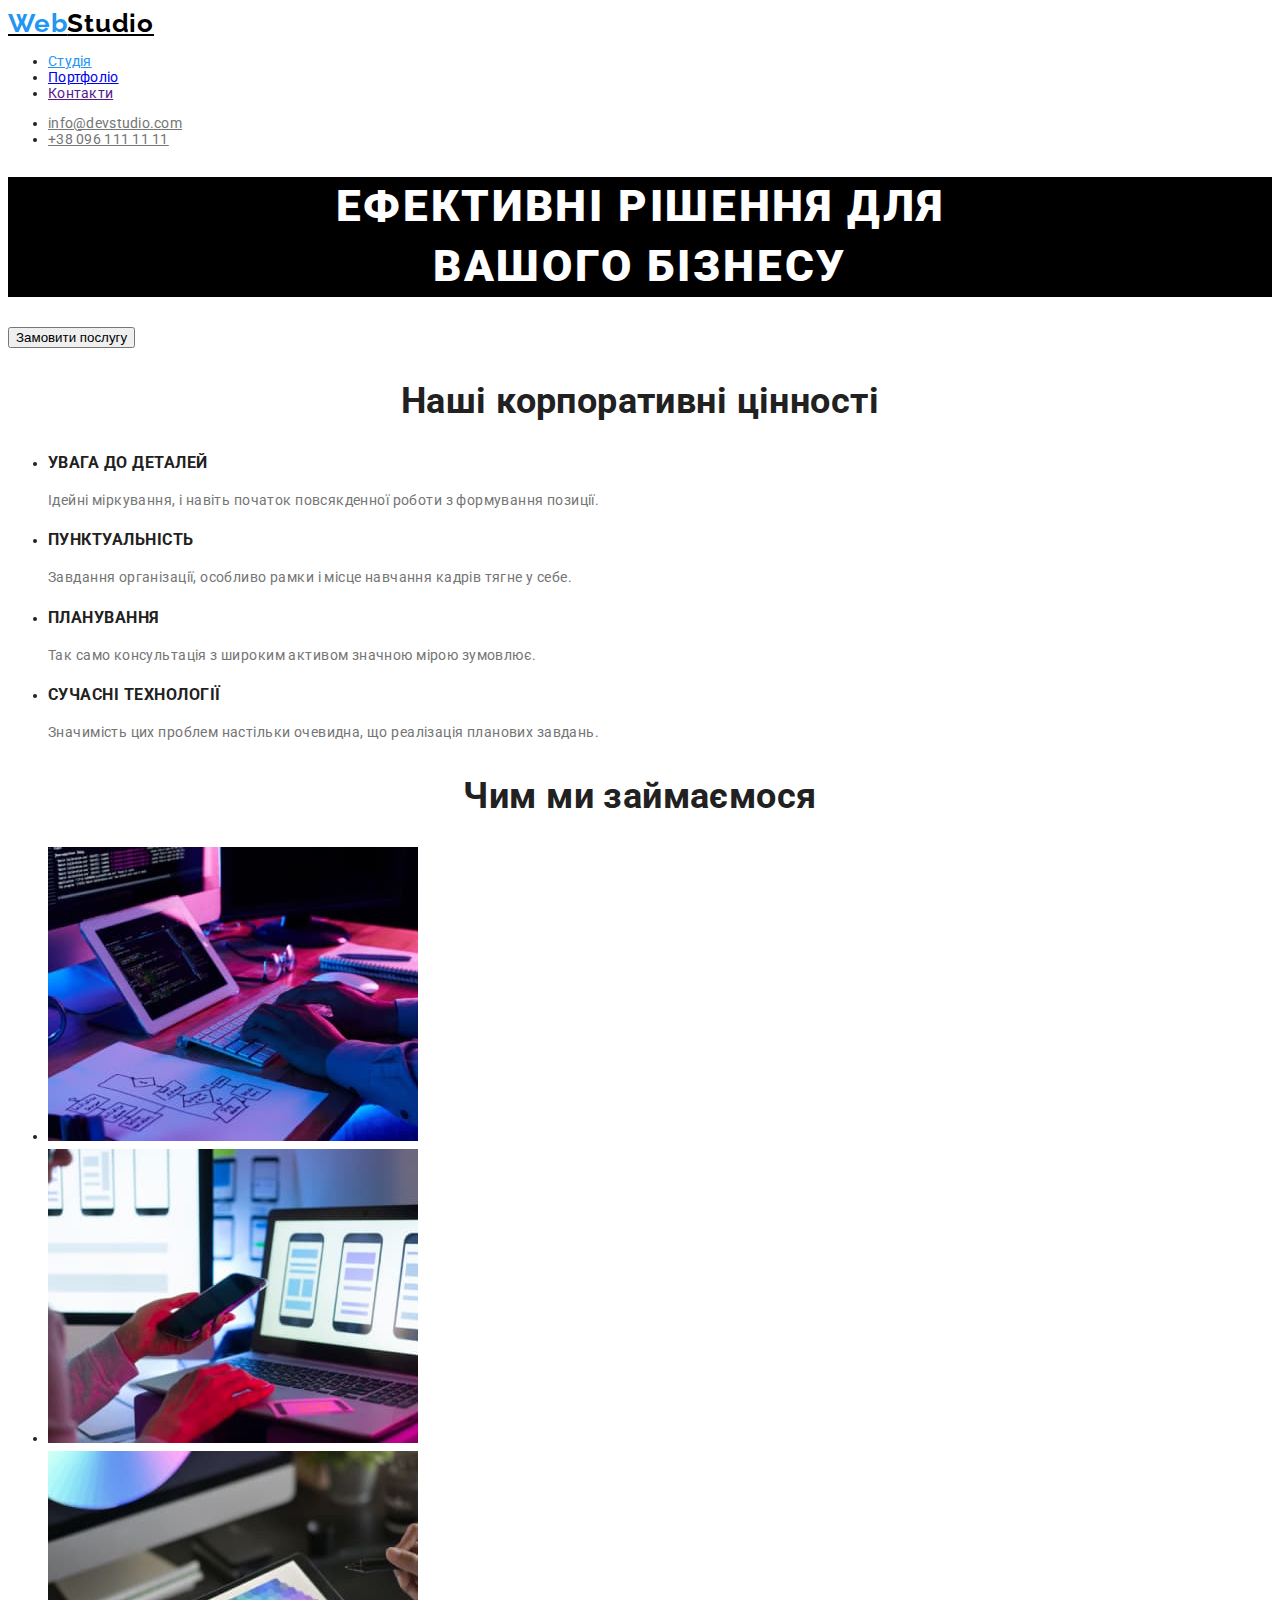
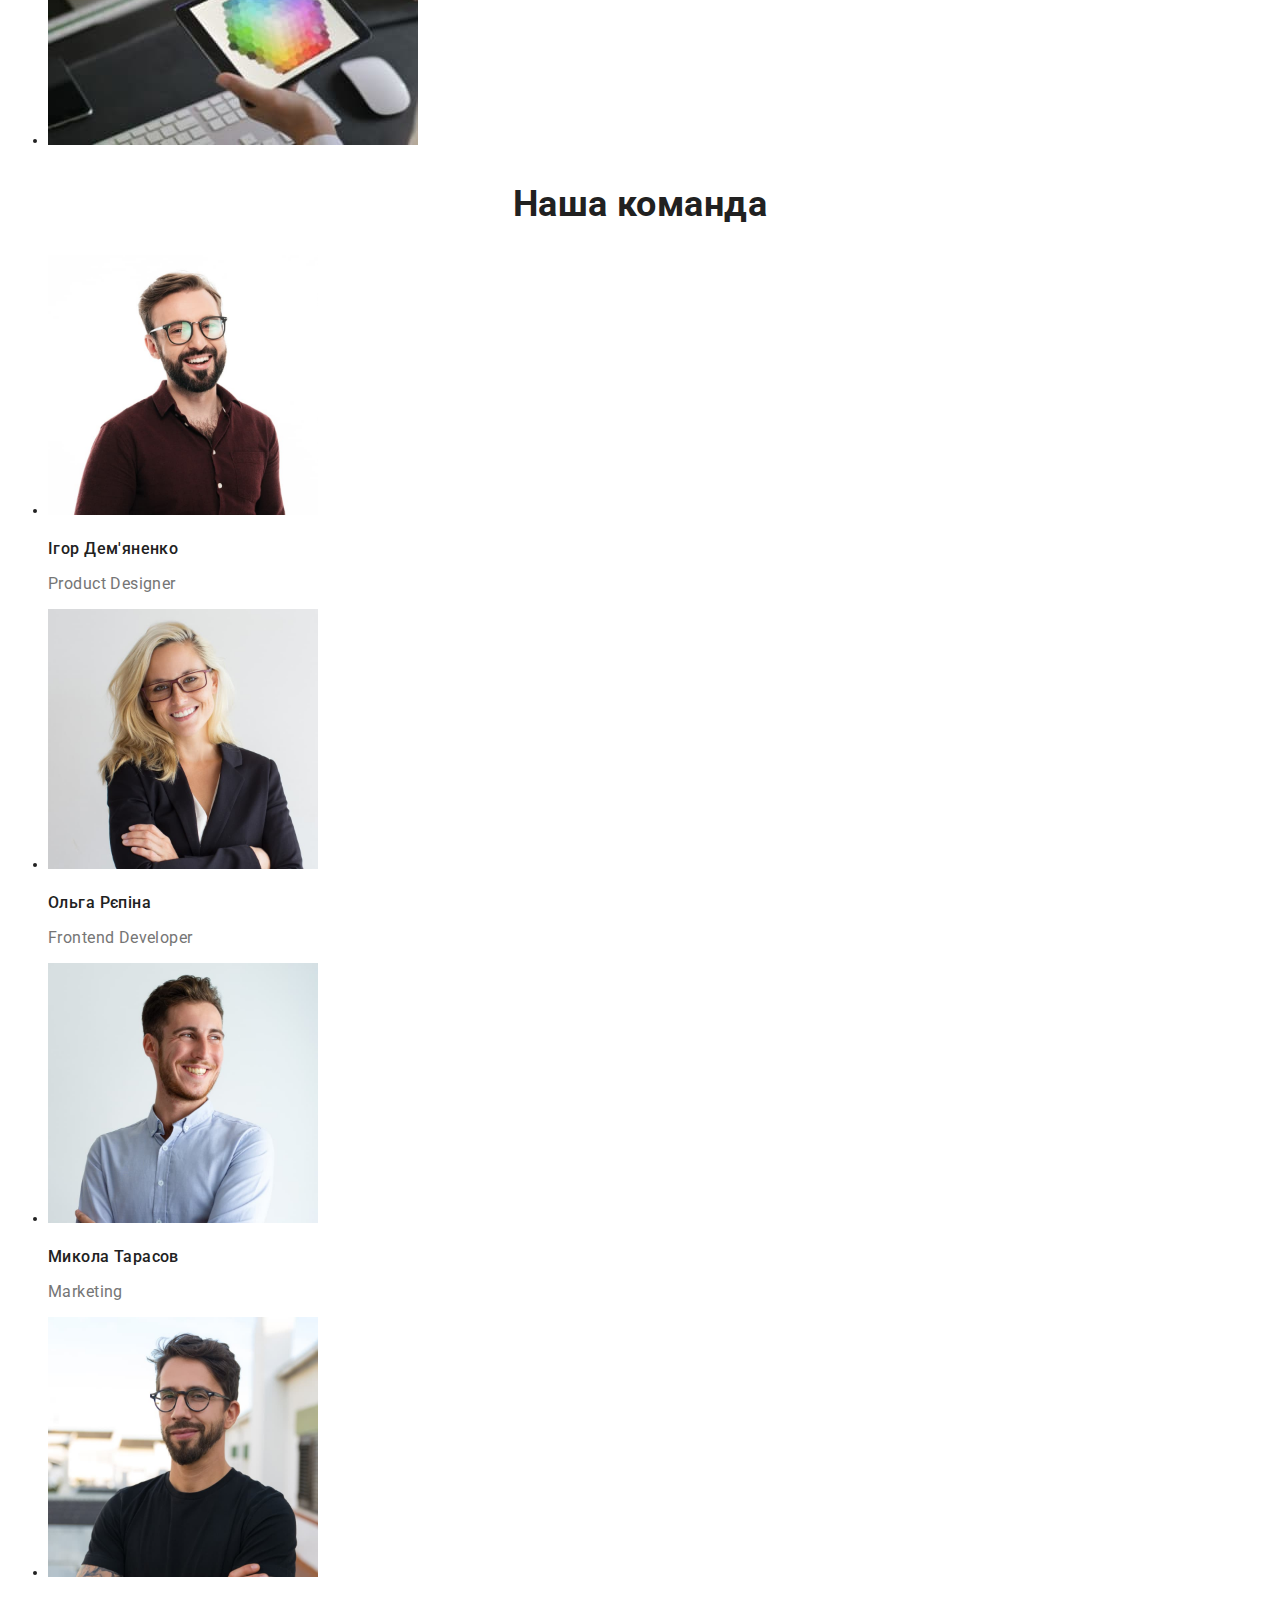
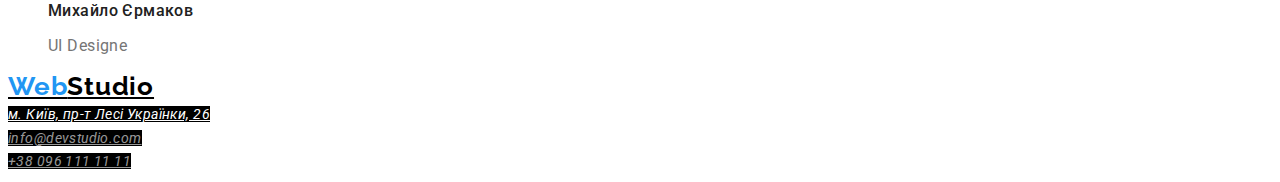
==== index.html @ 3e418ce0 "стили и шрифт для indx" ====
<!DOCTYPE html>
<html lang="uk">
  <head>
    <meta charset="UTF-8" />
    <meta http-equiv="X-UA-Compatible" content="IE=edge" />
    <meta name="viewport" content="width=device-width, initial-scale=1.0" />
    <title>Document</title>
    <link rel="preconnect" href="https://fonts.googleapis.com" />
    <link rel="preconnect" href="https://fonts.gstatic.com" crossorigin />
    <link
      href="https://fonts.googleapis.com/css2?family=Raleway:wght@700&family=Roboto:wght@400;500;700;900&display=swap"
      rel="stylesheet"
    />
    <link rel="stylesheet" href="./CSS/styles.css" />
  </head>
  <body class="main-content">
    <header>
      <nav>
        <a href="./" class="logo"><span>Web</span>Studio</a>
        <ul class="main-nav">
          <li>
            <a href="" class="current">Студія</a>
          </li>
          <li>
            <a href="./portfolio.html">Портфоліо</a>
          </li>
          <li>
            <a href="">Контакти</a>
          </li>
        </ul>
      </nav>
      <ul class="contacts">
        <li>
          <a href="mailto:info@devstudio.com">info@devstudio.com</a>
        </li>
        <li>
          <a href="tel:+380961111111">+38 096 111 11 11</a>
        </li>
      </ul>
    </header>

    <main>
      <section class="hero">
        <!-- hero -->
        <h1 class="tittle">
          Ефективні рішення для <br />
          вашого бізнесу
        </h1>
        <button type="button" class="button">Замовити послугу</button>
      </section>

      <!-- values -->
      <section class="section values">
        <h2 class="section-tittle">Наші корпоративні цінності</h2>
        <ul>
          <li>
            <h3 class="values-tittle">УВАГА ДО ДЕТАЛЕЙ</h3>
            <p class="text">
              Ідейні міркування, і навіть початок повсякденної роботи з
              формування позиції.
            </p>
          </li>
          <li>
            <h3 class="values-tittle">ПУНКТУАЛЬНІСТЬ</h3>
            <p class="text">
              Завдання організації, особливо рамки і місце навчання кадрів тягне
              у себе.
            </p>
          </li>
          <li>
            <h3 class="values-tittle">ПЛАНУВАННЯ</h3>
            <p class="text">
              Так само консультація з широким активом значною мірою зумовлює.
            </p>
          </li>
          <li>
            <h3 class="values-tittle">СУЧАСНІ ТЕХНОЛОГІЇ</h3>
            <p class="text">
              Значимість цих проблем настільки очевидна, що реалізація планових
              завдань.
            </p>
          </li>
        </ul>
      </section>

      <!-- our direction of care -->
      <section class="section">
        <h2 class="section-tittle">Чим ми займаємося</h2>
        <ul>
          <li>
            <a href=""
              ><img src="./images/box1.jpg" alt="Верстка" width="370"
            /></a>
          </li>
          <li>
            <a href=""
              ><img src="./images/box2.jpg" alt="Адаптивна верстка" width="370"
            /></a>
          </li>
          <li>
            <a href=""
              ><img src="./images/box3.jpg" alt="Дизайн" width="370"
            /></a>
          </li>
        </ul>
      </section>

      <!-- our team -->
      <section class="section team">
        <h2 class="section-tittle">Наша команда</h2>
        <ul>
          <li>
            <img
              src="./images/team-card1.jpg"
              alt="Ігор Дем'яненко"
              width="270"
            />
            <h3 class="team-member">Ігор Дем'яненко</h3>
            <p class="text">Product Designer</p>
          </li>
          <li>
            <img src="./images/team-card2.jpg" alt="Ольга Рєпіна" width="270" />
            <h3 class="team-member">Ольга Рєпіна</h3>
            <p class="text">Frontend Developer</p>
          </li>
          <li>
            <img
              src="./images/team-card3.jpg"
              alt="Микола Тарасов"
              width="270"
            />
            <h3 class="team-member">Микола Тарасов</h3>
            <p class="text">Marketing</p>
          </li>
          <li>
            <img
              src="./images/team-card4.jpg"
              alt="Михайло Єрмаков"
              width="270"
            />
            <h3 class="team-member">Михайло Єрмаков</h3>
            <p class="text">UI Designe</p>
          </li>
        </ul>
      </section>
    </main>

    <footer>
      <a href="./index.html" class="logo"><span>Web</span>Studio</a>
      <address class="adress">
        <a
          href="https://www.google.com.ua/maps/place/%D0%B1%D1%83%D0%BB.+%D0%9B%D0%B5%D1%81%D0%B8+%D0%A3%D0%BA%D1%80%D0%B0%D0%B8%D0%BD%D0%BA%D0%B8,+26,+%D0%9A%D0%B8%D0%B5%D0%B2,+02000/"
          target="_blank"
          rel="noreferrer noopener"
          class="adress-fact"
        >
          м. Київ, пр-т Лесі Українки, 26
        </a>
        <br />
        <a href="mailto:info@devstudio.com" class="adress-contact"
          >info@devstudio.com</a
        >
        <br />
        <a href="tel:+380961111111" class="adress-contact">+38 096 111 11 11</a>
      </address>
    </footer>
  </body>
</html>
---- CSS/styles.css ----
/* primary text color #212121 */
/* secondary text color #757575*/
/* accent color  #2196F3 */
/* bg-main #F5F5F5 */

:root {
  --main-text-color: #212121;
  --secondary-text-color: #757575;
  --accent-color: #2196f3;
  --white-color: #ffffff;
  --main-bg: #f5f5f5;
}

/* Общие стили */

/* main content */
.main-content {
  color: var(--main-text-color);

  font-family: "Roboto";
  font-weight: 400;
  font-size: 14px;
  line-height: 1.71;
  letter-spacing: 0.03em;
}

/* логотип */
.logo {
  color: #000000;
  font-family: "Raleway";
  font-weight: 700;
  font-size: 26px;
  line-height: 1.19;
  letter-spacing: 0.03em;
}

.logo > span {
  color: var(--accent-color);
}

/*глвная навигация сайта */
.main-nav,
.contacts {
  font-family: "Roboto";
  line-height: 1.14;
  letter-spacing: 0.02em;
}

.main-nav .current {
  color: var(--accent-color);
}

.main-nav a:hover,
.main-nav a:focus {
  color: var(--accent-color);
}

/* контакты */
.contacts a {
  color: var(--secondary-text-color);
}

.contacts a:hover,
.contacts a:focus {
  color: var(--accent-color);
}

/* футер */
.adress-fact {
  color: var(--white-color);
  background: #000000;
}

.adress-contact {
  color: rgba(255, 255, 255, 0.6);
  background-color: #000000;
}

.adress-fact:hover,
.adress-fact:focus,
.adress-contact:hover,
.adress-contact:focus {
  color: var(--accent-color);
}

/* кнопка */
.button:hover,
.button:focus {
  color: var(--white-color);
  background-color: var(--accent-color);
}

/* cстили index.html */

/* Заголовок страницы */
.tittle {
  color: var(--white-color);
  background-color: #000000;
  font-weight: 900;
  font-size: 44px;
  line-height: 1.36;
  text-align: center;
  letter-spacing: 0.06em;
  text-transform: uppercase;
}

/* Заголовки секций */
.section-tittle {
  font-weight: 700;
  font-size: 36px;
  line-height: 1.17;
  text-align: center;
}

/* заголовки элементов списка values */
.values-tittle {
  font-weight: 700;
  line-height: 1.14;
  letter-spacing: 0.03em;
  text-transform: uppercase;
}

/* Имена членов команды */
.team-member {
  font-weight: 500;
  font-size: 16px;
  line-height: 1.19;
}

/* абзац */
.text {
  color: var(--secondary-text-color);
}

/* профессии яленов команды */
.team .text {
  font-size: 16px;
  line-height: 1.19;
}

/* стили portfolio.html */

.nav-local {
  font-weight: 400;
  font-size: 16px;
  line-height: 1.88;
}
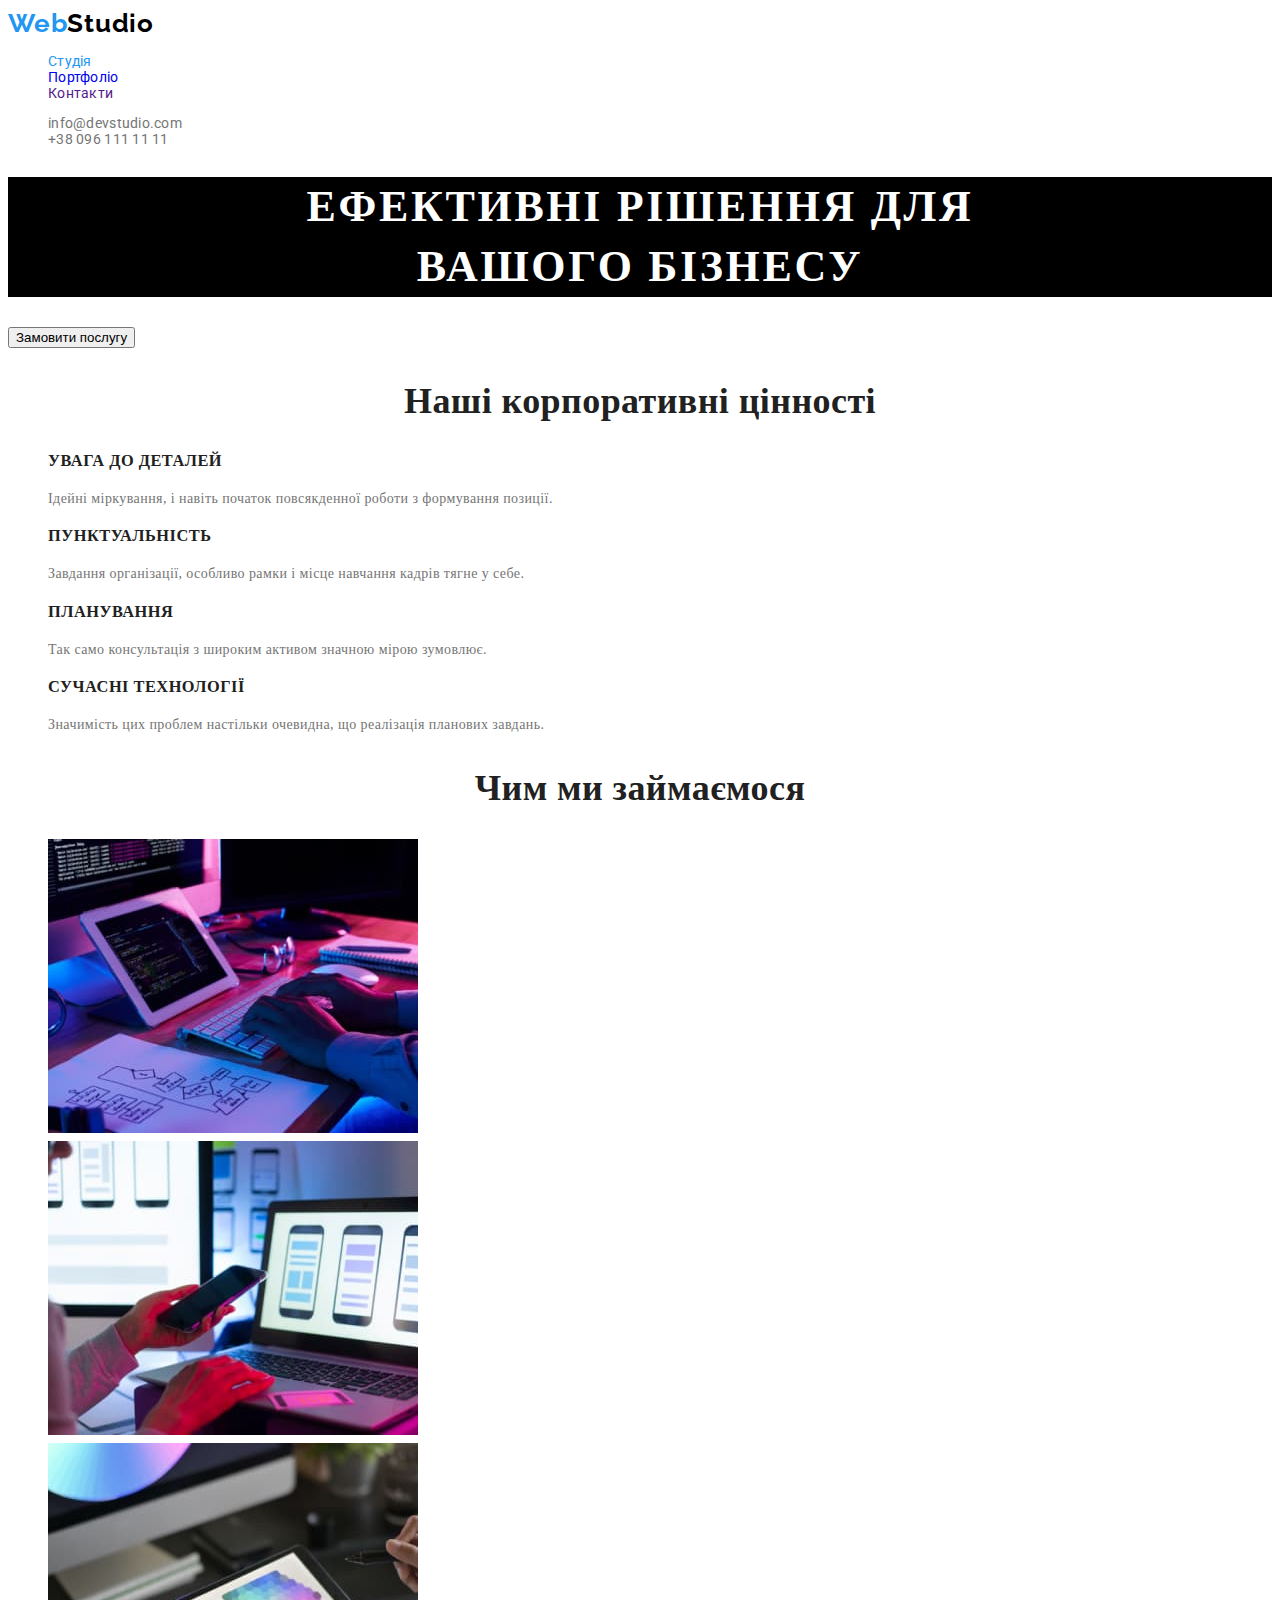
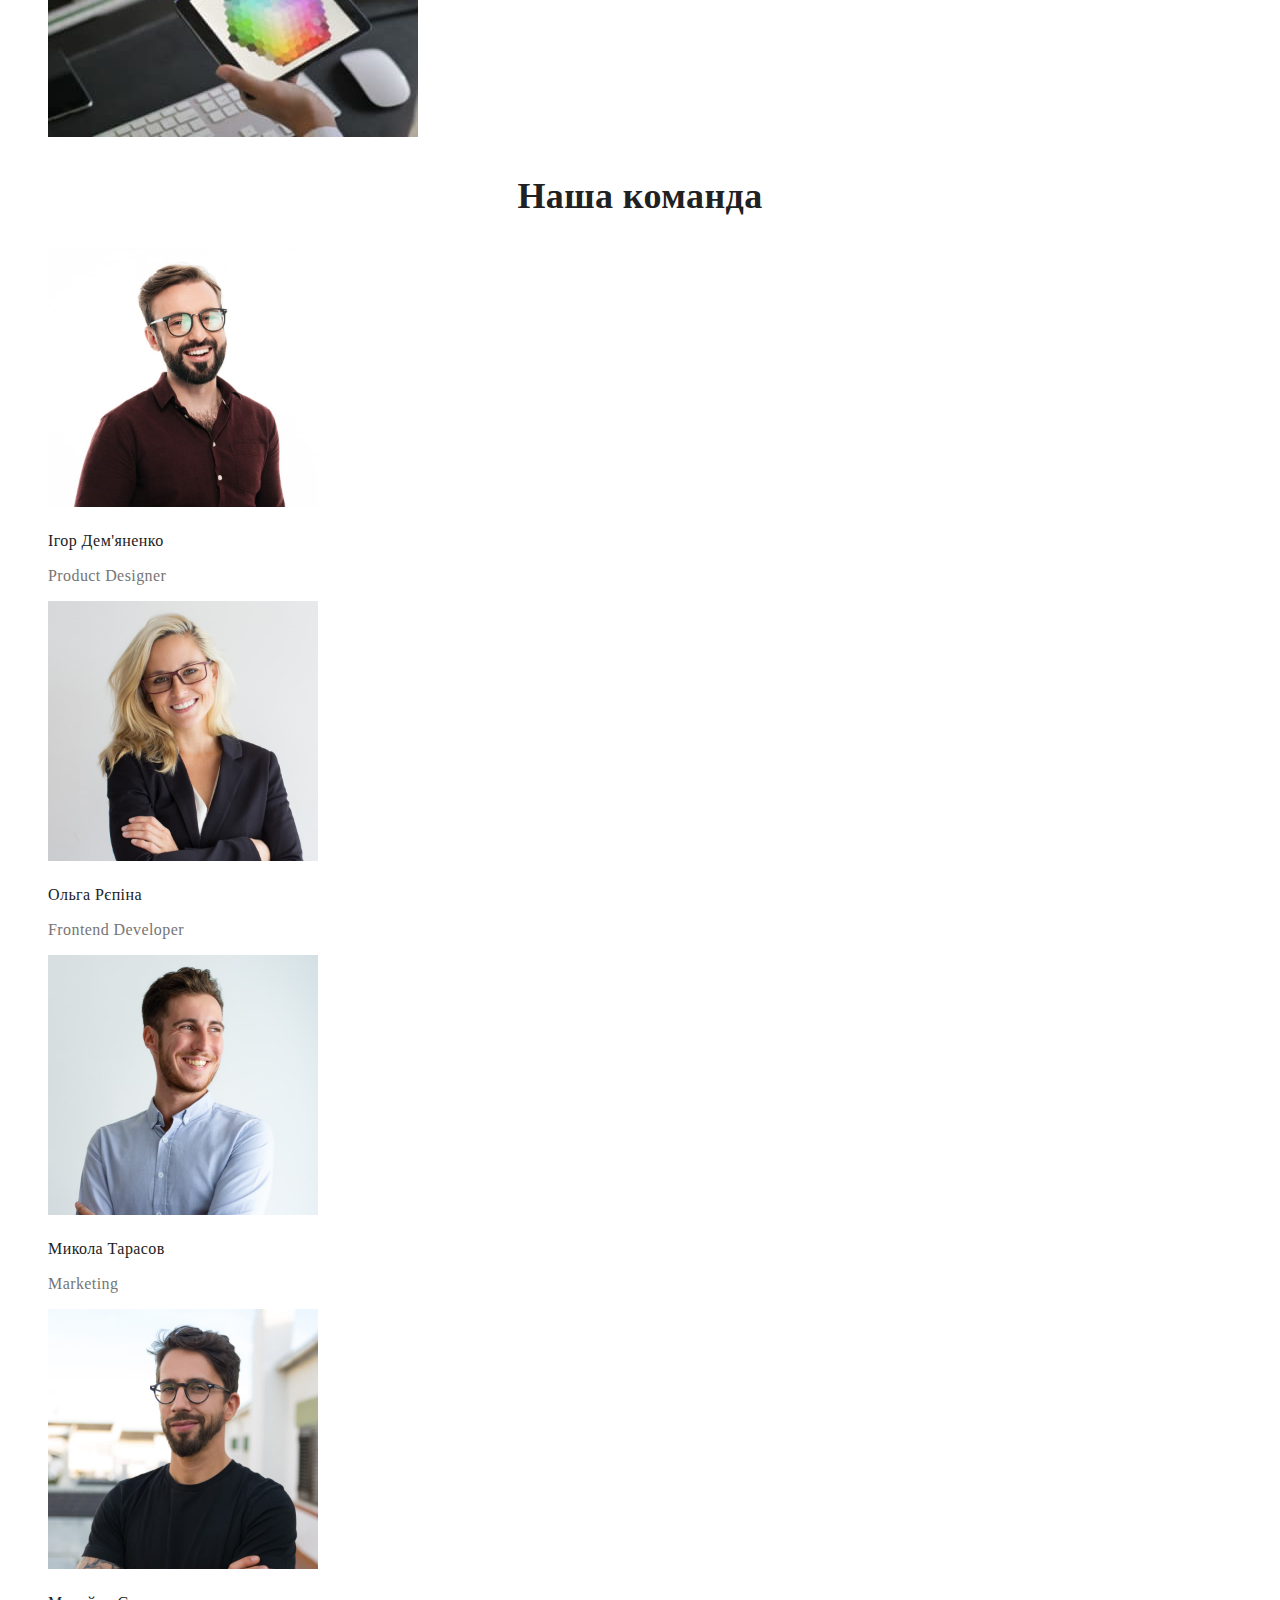
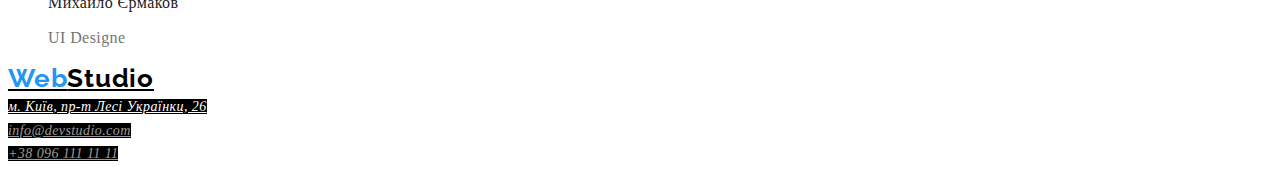
==== commit 91d8522a: "ДЗ 2 готовая" ====
--- a/index.html
+++ b/index.html
@@ -4,9 +4,7 @@
     <meta charset="UTF-8" />
     <meta http-equiv="X-UA-Compatible" content="IE=edge" />
     <meta name="viewport" content="width=device-width, initial-scale=1.0" />
-    <title>Document</title>
-    <link rel="preconnect" href="https://fonts.googleapis.com" />
-    <link rel="preconnect" href="https://fonts.gstatic.com" crossorigin />
+    <title>Webstudio</title>
     <link
       href="https://fonts.googleapis.com/css2?family=Raleway:wght@700&family=Roboto:wght@400;500;700;900&display=swap"
       rel="stylesheet"
@@ -16,25 +14,29 @@
   <body class="main-content">
     <header>
       <nav>
-        <a href="./" class="logo"><span>Web</span>Studio</a>
-        <ul class="main-nav">
+        <a href="./" class="logo text-decoration"><span>Web</span>Studio</a>
+        <ul class="main-nav list">
           <li>
-            <a href="" class="current">Студія</a>
+            <a href="" class="current text-decoration">Студія</a>
           </li>
           <li>
-            <a href="./portfolio.html">Портфоліо</a>
+            <a href="./portfolio.html" class="text-decoration">Портфоліо</a>
           </li>
           <li>
-            <a href="">Контакти</a>
+            <a href="" class="text-decoration">Контакти</a>
           </li>
         </ul>
       </nav>
-      <ul class="contacts">
+      <ul class="contacts list">
         <li>
-          <a href="mailto:info@devstudio.com">info@devstudio.com</a>
+          <a href="mailto:info@devstudio.com" class="text-decoration"
+            >info@devstudio.com</a
+          >
         </li>
         <li>
-          <a href="tel:+380961111111">+38 096 111 11 11</a>
+          <a href="tel:+380961111111" class="text-decoration"
+            >+38 096 111 11 11</a
+          >
         </li>
       </ul>
     </header>
@@ -52,7 +54,7 @@
       <!-- values -->
       <section class="section values">
         <h2 class="section-tittle">Наші корпоративні цінності</h2>
-        <ul>
+        <ul class="list">
           <li>
             <h3 class="values-tittle">УВАГА ДО ДЕТАЛЕЙ</h3>
             <p class="text">
@@ -86,7 +88,7 @@
       <!-- our direction of care -->
       <section class="section">
         <h2 class="section-tittle">Чим ми займаємося</h2>
-        <ul>
+        <ul class="list">
           <li>
             <a href=""
               ><img src="./images/box1.jpg" alt="Верстка" width="370"
@@ -108,7 +110,7 @@
       <!-- our team -->
       <section class="section team">
         <h2 class="section-tittle">Наша команда</h2>
-        <ul>
+        <ul class="list">
           <li>
             <img
               src="./images/team-card1.jpg"
--- a/CSS/styles.css
+++ b/CSS/styles.css
@@ -17,11 +17,18 @@
 .main-content {
   color: var(--main-text-color);
 
-  font-family: "Roboto";
-  font-weight: 400;
+  font-family: "Roboto, -apple-system, BlinkMacSystemFont, avenir next, avenir, segoe ui, helvetica neue, helvetica, Cantarell, Ubuntu, roboto, noto, arial, sans-serif;";
   font-size: 14px;
   line-height: 1.71;
   letter-spacing: 0.03em;
+}
+
+.list {
+  list-style-type: none;
+}
+
+.text-decoration {
+  text-decoration: none;
 }
 
 /* логотип */
@@ -65,7 +72,7 @@
   color: var(--accent-color);
 }
 
-/* футер */
+/* футер, бэкграунд задан временно для визуального удобства*/
 .adress-fact {
   color: var(--white-color);
   background: #000000;
@@ -84,6 +91,10 @@
 }
 
 /* кнопка */
+.button {
+  cursor: pointer;
+}
+
 .button:hover,
 .button:focus {
   color: var(--white-color);
@@ -106,7 +117,6 @@
 
 /* Заголовки секций */
 .section-tittle {
-  font-weight: 700;
   font-size: 36px;
   line-height: 1.17;
   text-align: center;
@@ -114,7 +124,6 @@
 
 /* заголовки элементов списка values */
 .values-tittle {
-  font-weight: 700;
   line-height: 1.14;
   letter-spacing: 0.03em;
   text-transform: uppercase;
@@ -132,7 +141,7 @@
   color: var(--secondary-text-color);
 }
 
-/* профессии яленов команды */
+/* профессии членов команды */
 .team .text {
   font-size: 16px;
   line-height: 1.19;
@@ -140,8 +149,16 @@
 
 /* стили portfolio.html */
 
-.nav-local {
-  font-weight: 400;
+/* заголовки работ */
+.portfolio-tittle {
+  font-size: 18px;
+  line-height: 2;
+  letter-spacing: 0.06em;
+  color: var(--main-text-color);
+}
+
+/* описание работ */
+.portfolio .text {
   font-size: 16px;
   line-height: 1.88;
 }
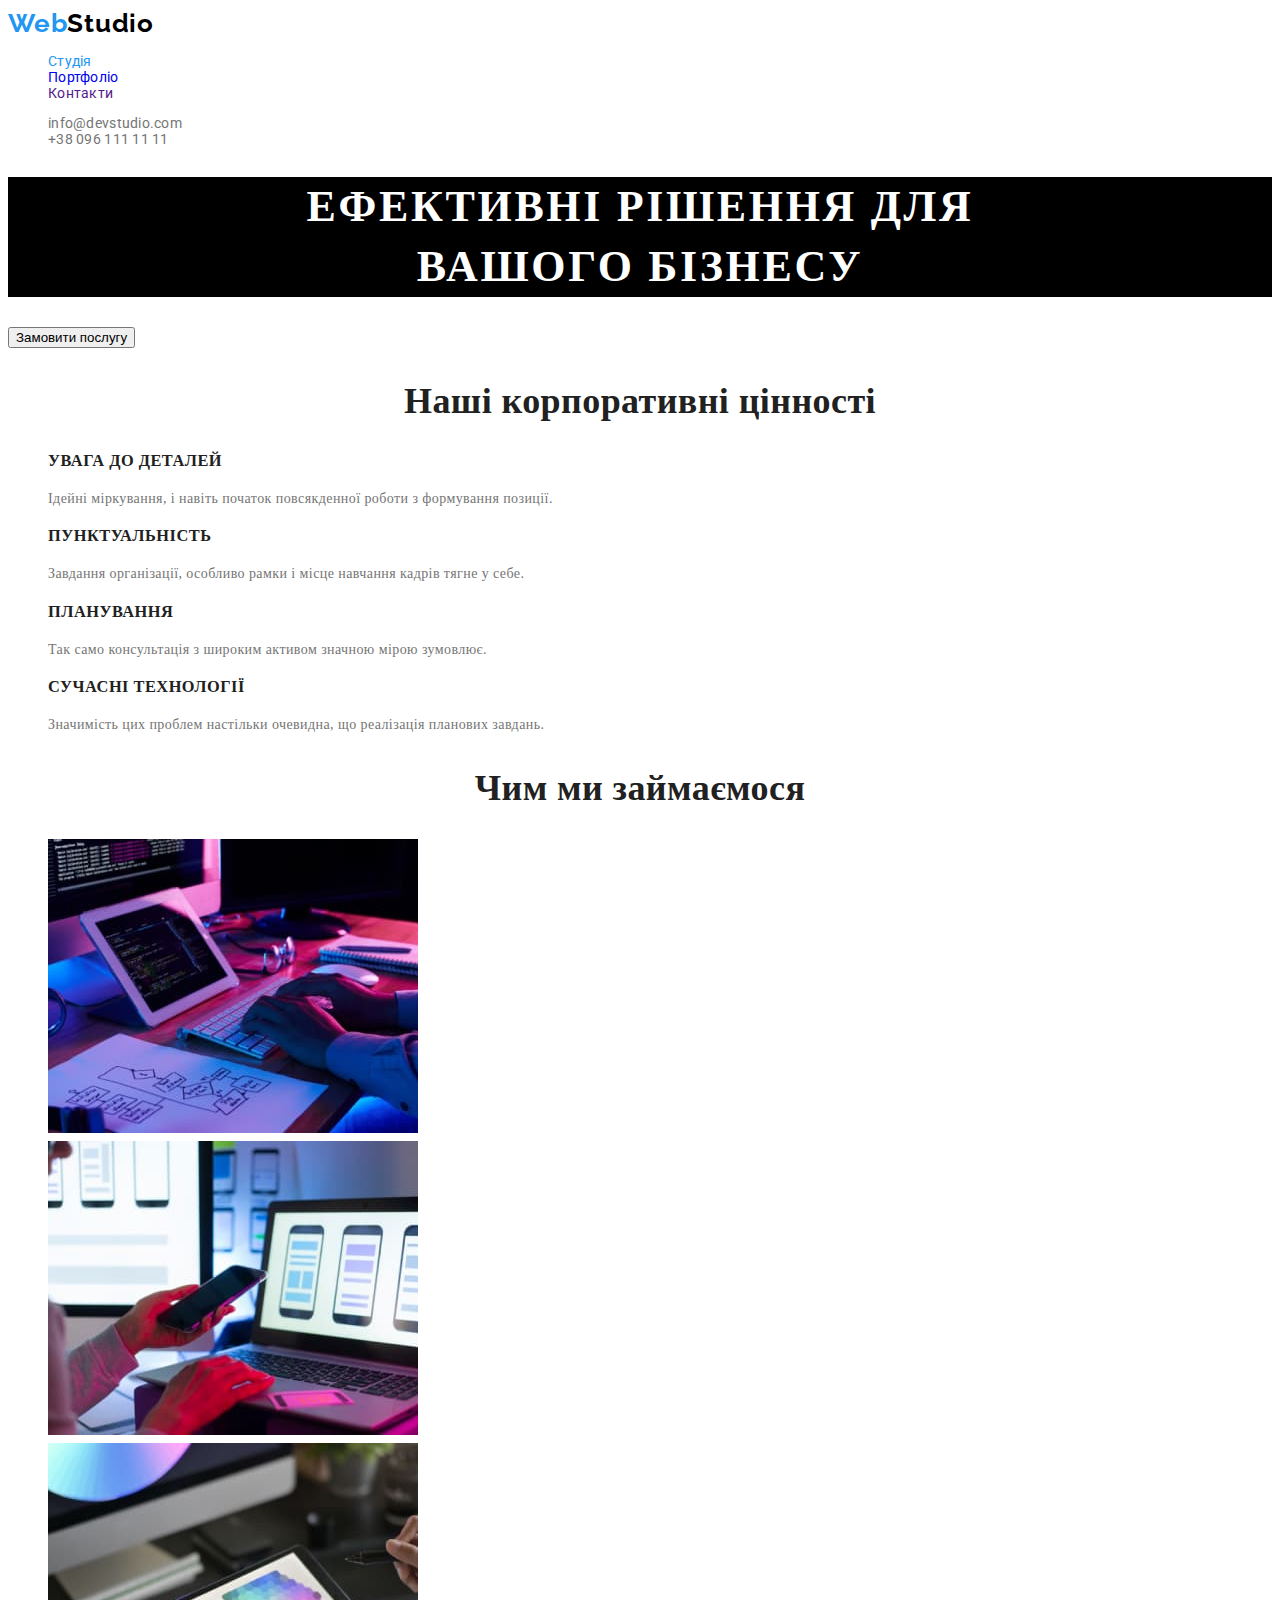
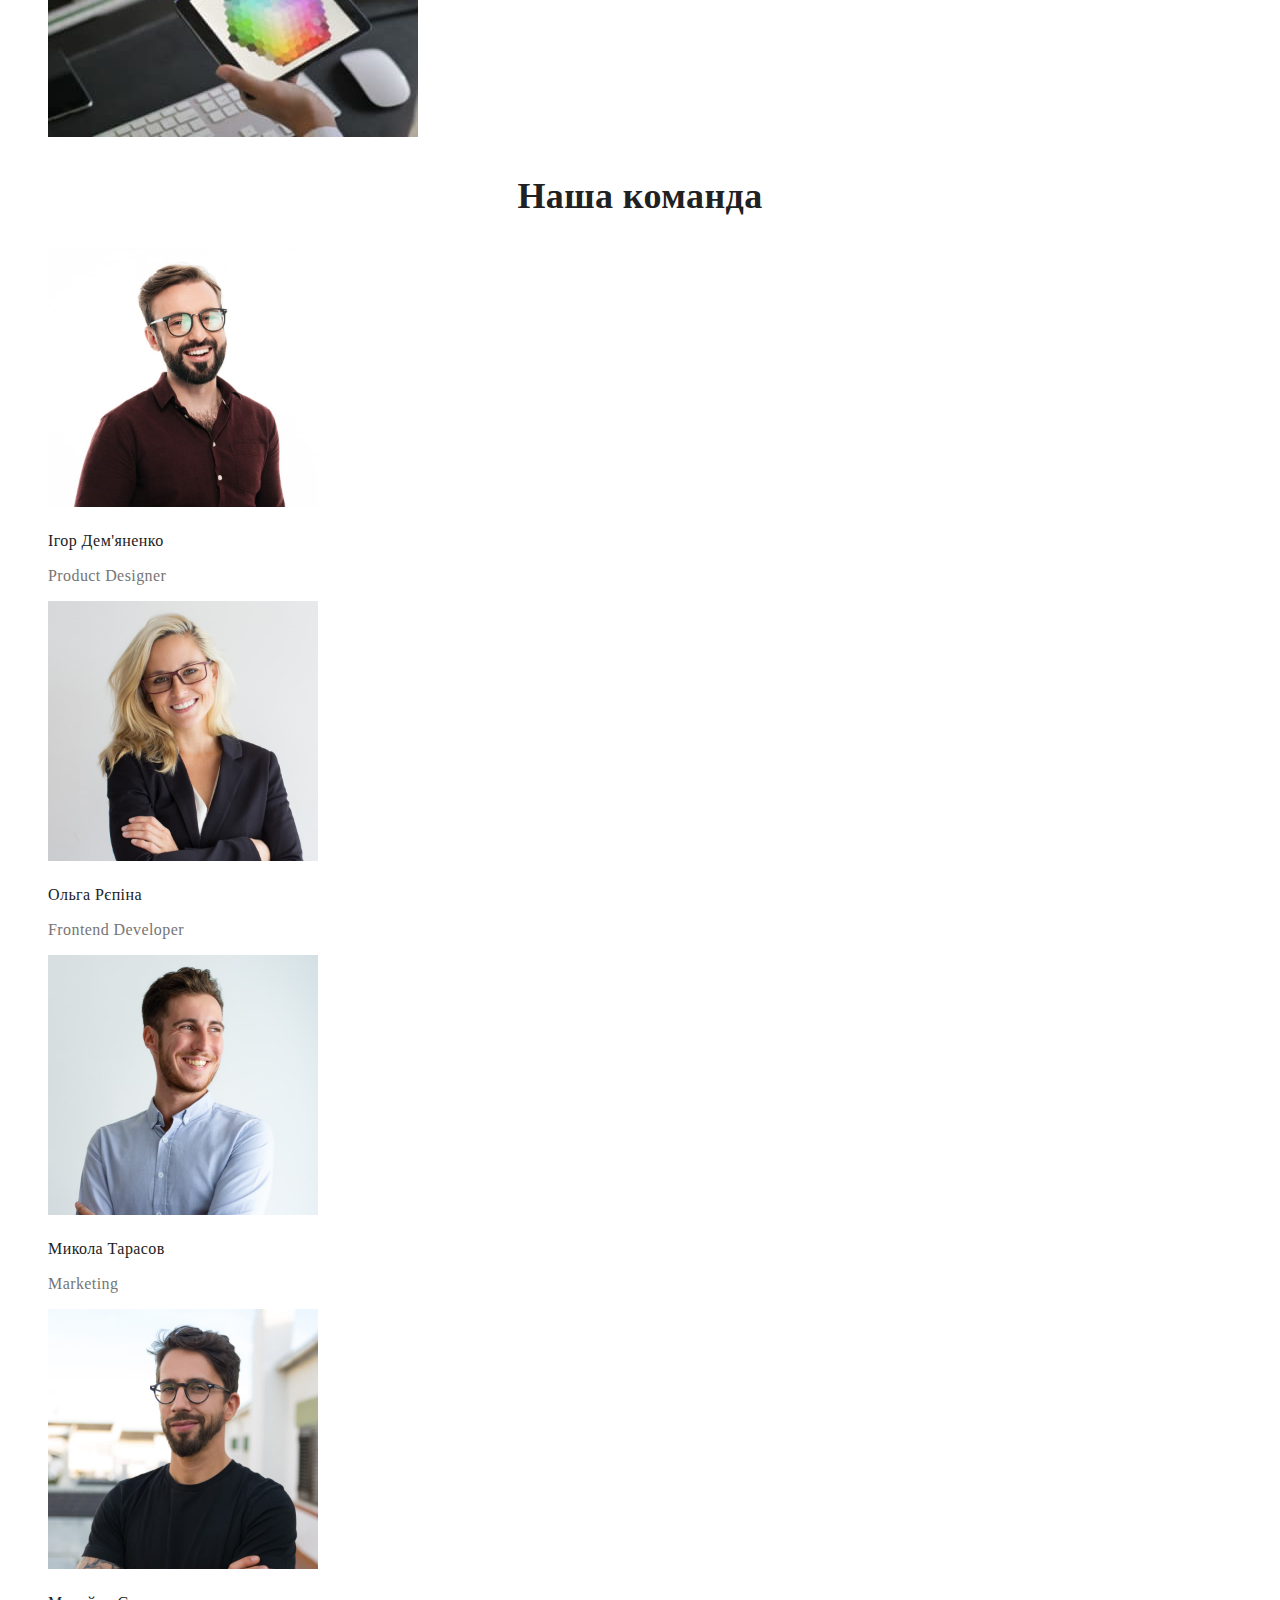
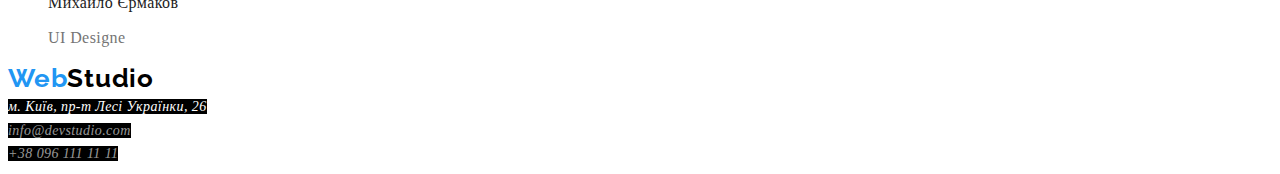
==== commit f7142ab6: "ДЗ 2" ====
--- a/index.html
+++ b/index.html
@@ -148,22 +148,28 @@
     </main>
 
     <footer>
-      <a href="./index.html" class="logo"><span>Web</span>Studio</a>
+      <a href="./index.html" class="logo text-decoration"
+        ><span>Web</span>Studio</a
+      >
       <address class="adress">
         <a
           href="https://www.google.com.ua/maps/place/%D0%B1%D1%83%D0%BB.+%D0%9B%D0%B5%D1%81%D0%B8+%D0%A3%D0%BA%D1%80%D0%B0%D0%B8%D0%BD%D0%BA%D0%B8,+26,+%D0%9A%D0%B8%D0%B5%D0%B2,+02000/"
           target="_blank"
           rel="noreferrer noopener"
-          class="adress-fact"
+          class="adress-fact text-decoration"
         >
           м. Київ, пр-т Лесі Українки, 26
         </a>
         <br />
-        <a href="mailto:info@devstudio.com" class="adress-contact"
+        <a
+          href="mailto:info@devstudio.com"
+          class="adress-contact text-decoration"
           >info@devstudio.com</a
         >
         <br />
-        <a href="tel:+380961111111" class="adress-contact">+38 096 111 11 11</a>
+        <a href="tel:+380961111111" class="adress-contact text-decoration"
+          >+38 096 111 11 11</a
+        >
       </address>
     </footer>
   </body>
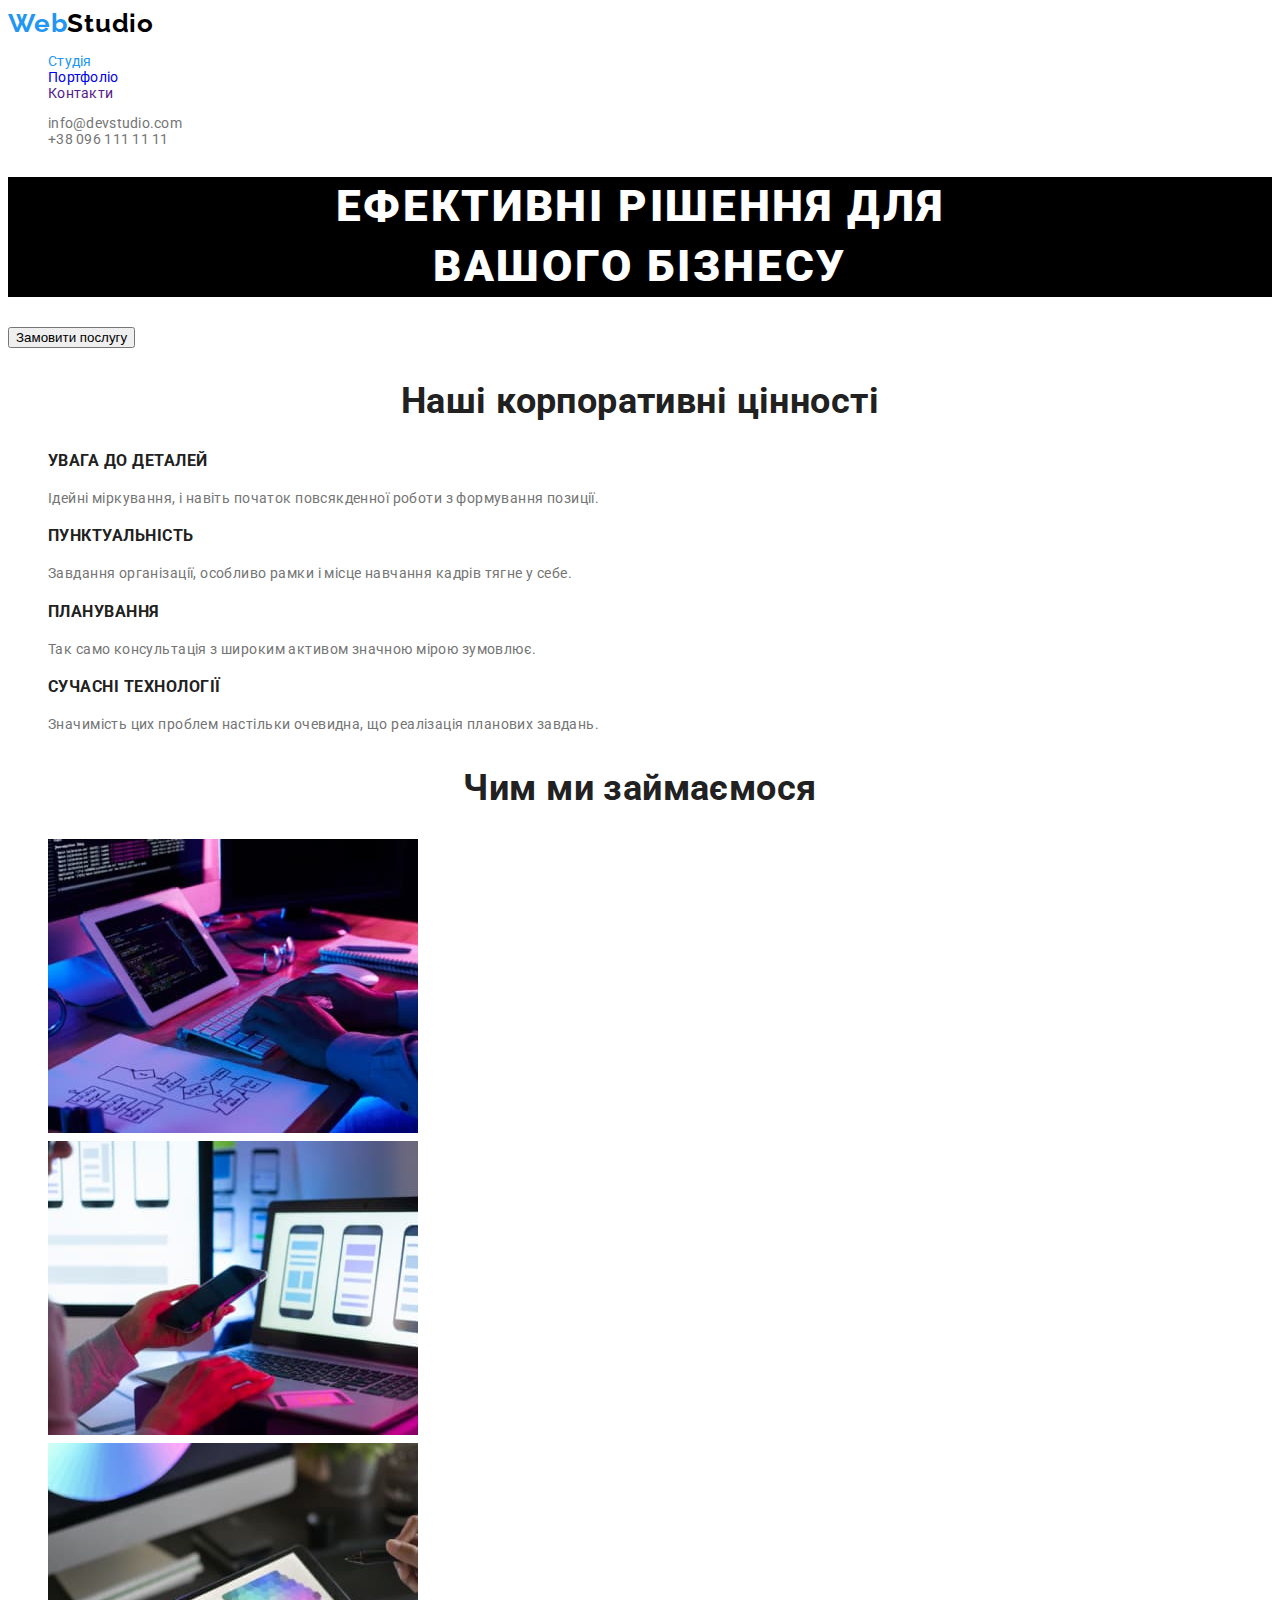
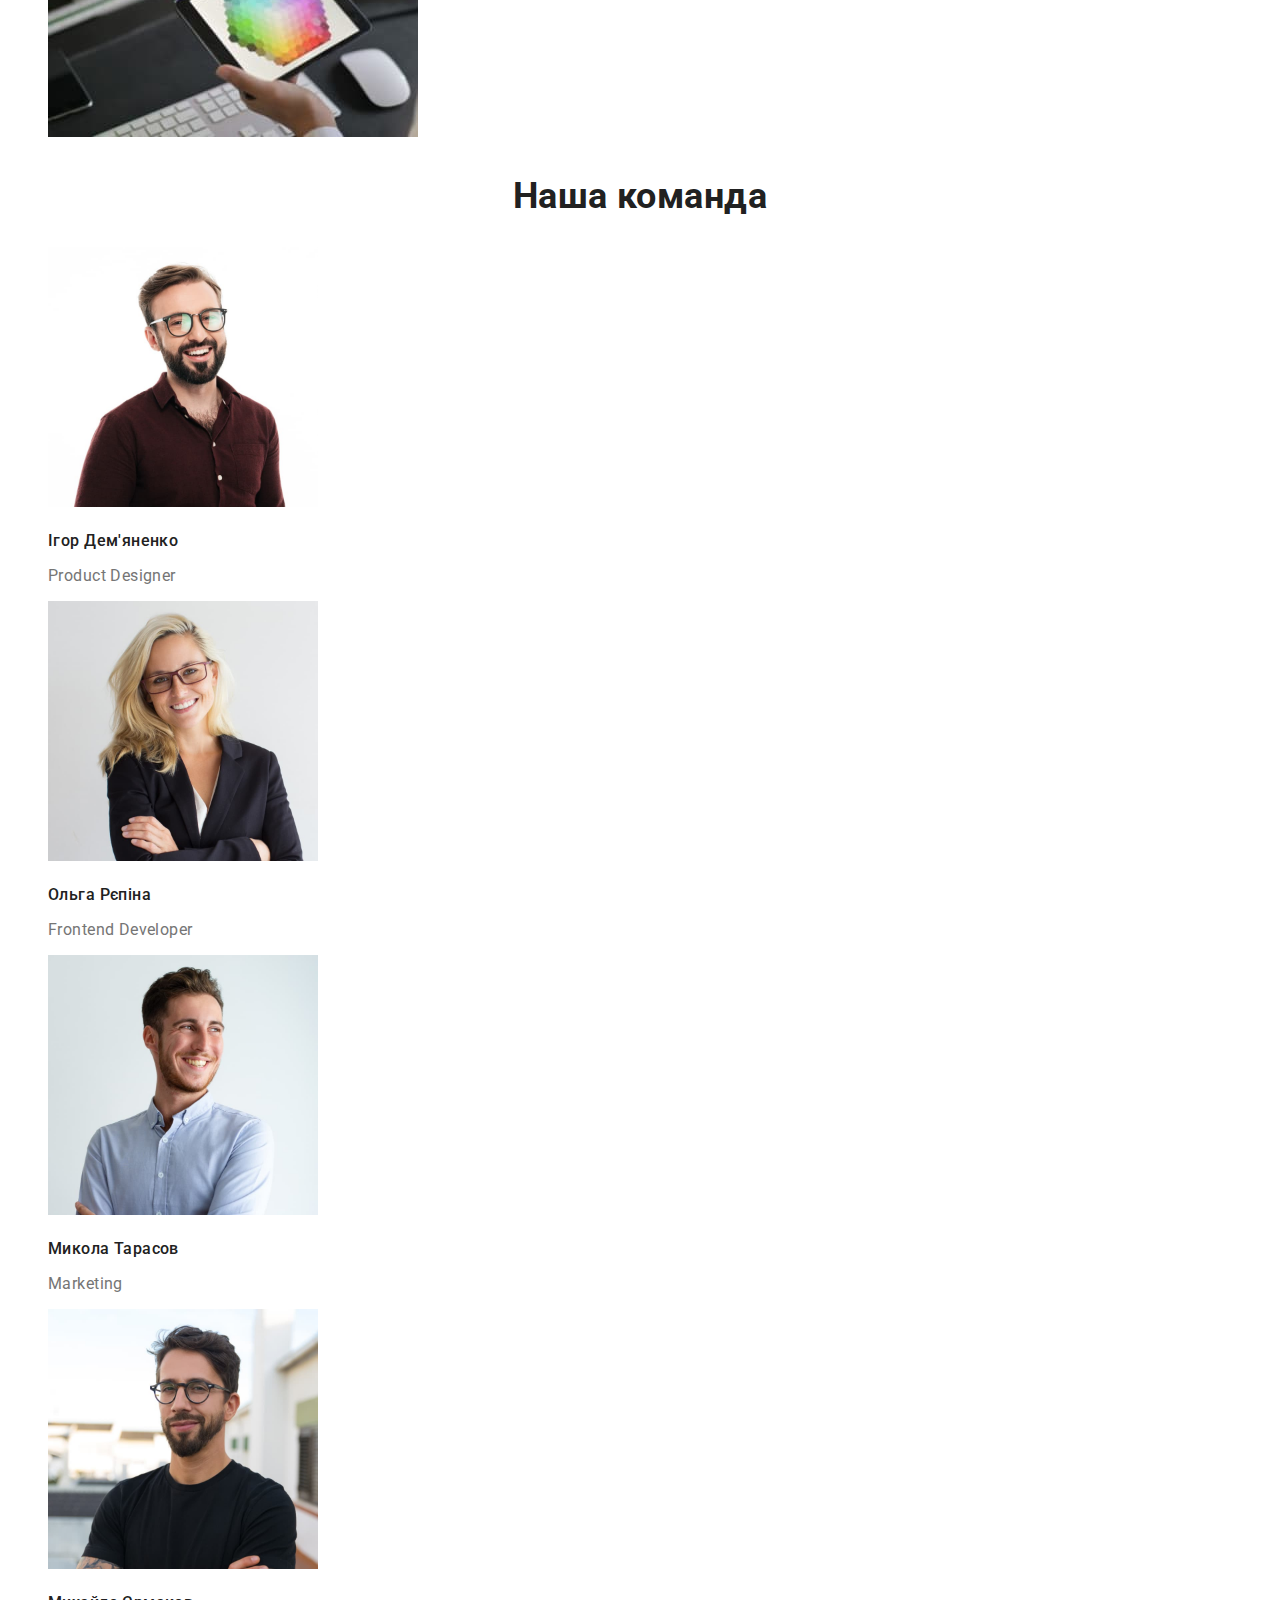
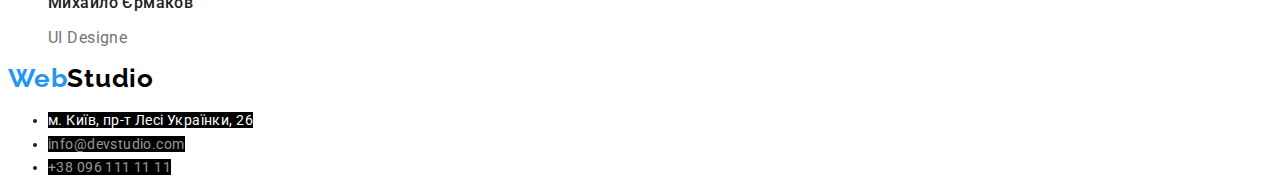
==== commit ae456b64: "ДЗ 2 Исправленная" ====
--- a/index.html
+++ b/index.html
@@ -5,36 +5,39 @@
     <meta http-equiv="X-UA-Compatible" content="IE=edge" />
     <meta name="viewport" content="width=device-width, initial-scale=1.0" />
     <title>Webstudio</title>
+    <link rel="preconnect" href="https://fonts.googleapis.com" />
+    <link rel="preconnect" href="https://fonts.gstatic.com" crossorigin />
     <link
       href="https://fonts.googleapis.com/css2?family=Raleway:wght@700&family=Roboto:wght@400;500;700;900&display=swap"
       rel="stylesheet"
     />
+
     <link rel="stylesheet" href="./CSS/styles.css" />
   </head>
   <body class="main-content">
     <header>
       <nav>
-        <a href="./" class="logo text-decoration"><span>Web</span>Studio</a>
+        <a href="./" class="logo link-underline"><span>Web</span>Studio</a>
         <ul class="main-nav list">
           <li>
-            <a href="" class="current text-decoration">Студія</a>
+            <a href="" class="current link-underline">Студія</a>
           </li>
           <li>
-            <a href="./portfolio.html" class="text-decoration">Портфоліо</a>
+            <a href="./portfolio.html" class="link-underline">Портфоліо</a>
           </li>
           <li>
-            <a href="" class="text-decoration">Контакти</a>
+            <a href="" class="link-underline">Контакти</a>
           </li>
         </ul>
       </nav>
       <ul class="contacts list">
         <li>
-          <a href="mailto:info@devstudio.com" class="text-decoration"
+          <a href="mailto:info@devstudio.com" class="link-underline"
             >info@devstudio.com</a
           >
         </li>
         <li>
-          <a href="tel:+380961111111" class="text-decoration"
+          <a href="tel:+380961111111" class="link-underline"
             >+38 096 111 11 11</a
           >
         </li>
@@ -91,17 +94,20 @@
         <ul class="list">
           <li>
             <a href=""
-              ><img src="./images/box1.jpg" alt="Верстка" width="370"
+              ><img src="./images/desktop.jpg" alt="Верстка" width="370"
             /></a>
           </li>
           <li>
             <a href=""
-              ><img src="./images/box2.jpg" alt="Адаптивна верстка" width="370"
+              ><img
+                src="./images/laptop.jpg"
+                alt="Адаптивна верстка"
+                width="370"
             /></a>
           </li>
           <li>
             <a href=""
-              ><img src="./images/box3.jpg" alt="Дизайн" width="370"
+              ><img src="./images/tablet.jpg" alt="Дизайн" width="370"
             /></a>
           </li>
         </ul>
@@ -113,7 +119,7 @@
         <ul class="list">
           <li>
             <img
-              src="./images/team-card1.jpg"
+              src="./images/igor-demyanenko.jpg"
               alt="Ігор Дем'яненко"
               width="270"
             />
@@ -121,13 +127,17 @@
             <p class="text">Product Designer</p>
           </li>
           <li>
-            <img src="./images/team-card2.jpg" alt="Ольга Рєпіна" width="270" />
+            <img
+              src="./images/olga-repina.jpg"
+              alt="Ольга Рєпіна"
+              width="270"
+            />
             <h3 class="team-member">Ольга Рєпіна</h3>
             <p class="text">Frontend Developer</p>
           </li>
           <li>
             <img
-              src="./images/team-card3.jpg"
+              src="./images/micola-tarasov.jpg"
               alt="Микола Тарасов"
               width="270"
             />
@@ -136,7 +146,7 @@
           </li>
           <li>
             <img
-              src="./images/team-card4.jpg"
+              src="./images/mikhailo-ermakov.jpg"
               alt="Михайло Єрмаков"
               width="270"
             />
@@ -148,28 +158,34 @@
     </main>
 
     <footer>
-      <a href="./index.html" class="logo text-decoration"
+      <a href="./index.html" class="logo link-underline"
         ><span>Web</span>Studio</a
       >
-      <address class="adress">
-        <a
-          href="https://www.google.com.ua/maps/place/%D0%B1%D1%83%D0%BB.+%D0%9B%D0%B5%D1%81%D0%B8+%D0%A3%D0%BA%D1%80%D0%B0%D0%B8%D0%BD%D0%BA%D0%B8,+26,+%D0%9A%D0%B8%D0%B5%D0%B2,+02000/"
-          target="_blank"
-          rel="noreferrer noopener"
-          class="adress-fact text-decoration"
-        >
-          м. Київ, пр-т Лесі Українки, 26
-        </a>
-        <br />
-        <a
-          href="mailto:info@devstudio.com"
-          class="adress-contact text-decoration"
-          >info@devstudio.com</a
-        >
-        <br />
-        <a href="tel:+380961111111" class="adress-contact text-decoration"
-          >+38 096 111 11 11</a
-        >
+      <address>
+        <ul class="adress">
+          <li>
+            <a
+              href="https://www.google.com.ua/maps/place/%D0%B1%D1%83%D0%BB.+%D0%9B%D0%B5%D1%81%D0%B8+%D0%A3%D0%BA%D1%80%D0%B0%D0%B8%D0%BD%D0%BA%D0%B8,+26,+%D0%9A%D0%B8%D0%B5%D0%B2,+02000/"
+              target="_blank"
+              rel="noreferrer noopener"
+              class="adress-fact link-underline"
+            >
+              м. Київ, пр-т Лесі Українки, 26
+            </a>
+          </li>
+          <li>
+            <a
+              href="mailto:info@devstudio.com"
+              class="adress-contact link-underline"
+              >info@devstudio.com</a
+            >
+          </li>
+          <li>
+            <a href="tel:+380961111111" class="adress-contact link-underline"
+              >+38 096 111 11 11</a
+            >
+          </li>
+        </ul>
       </address>
     </footer>
   </body>
--- a/CSS/styles.css
+++ b/CSS/styles.css
@@ -16,8 +16,8 @@
 /* main content */
 .main-content {
   color: var(--main-text-color);
-
-  font-family: "Roboto, -apple-system, BlinkMacSystemFont, avenir next, avenir, segoe ui, helvetica neue, helvetica, Cantarell, Ubuntu, roboto, noto, arial, sans-serif;";
+  font-weight: 400;
+  font-family: Roboto, sans-serif;
   font-size: 14px;
   line-height: 1.71;
   letter-spacing: 0.03em;
@@ -27,7 +27,7 @@
   list-style-type: none;
 }
 
-.text-decoration {
+.link-underline {
   text-decoration: none;
 }
 
@@ -48,7 +48,6 @@
 /*глвная навигация сайта */
 .main-nav,
 .contacts {
-  font-family: "Roboto";
   line-height: 1.14;
   letter-spacing: 0.02em;
 }
@@ -76,11 +75,13 @@
 .adress-fact {
   color: var(--white-color);
   background: #000000;
+  font-style: normal;
 }
 
 .adress-contact {
   color: rgba(255, 255, 255, 0.6);
   background-color: #000000;
+  font-style: normal;
 }
 
 .adress-fact:hover,
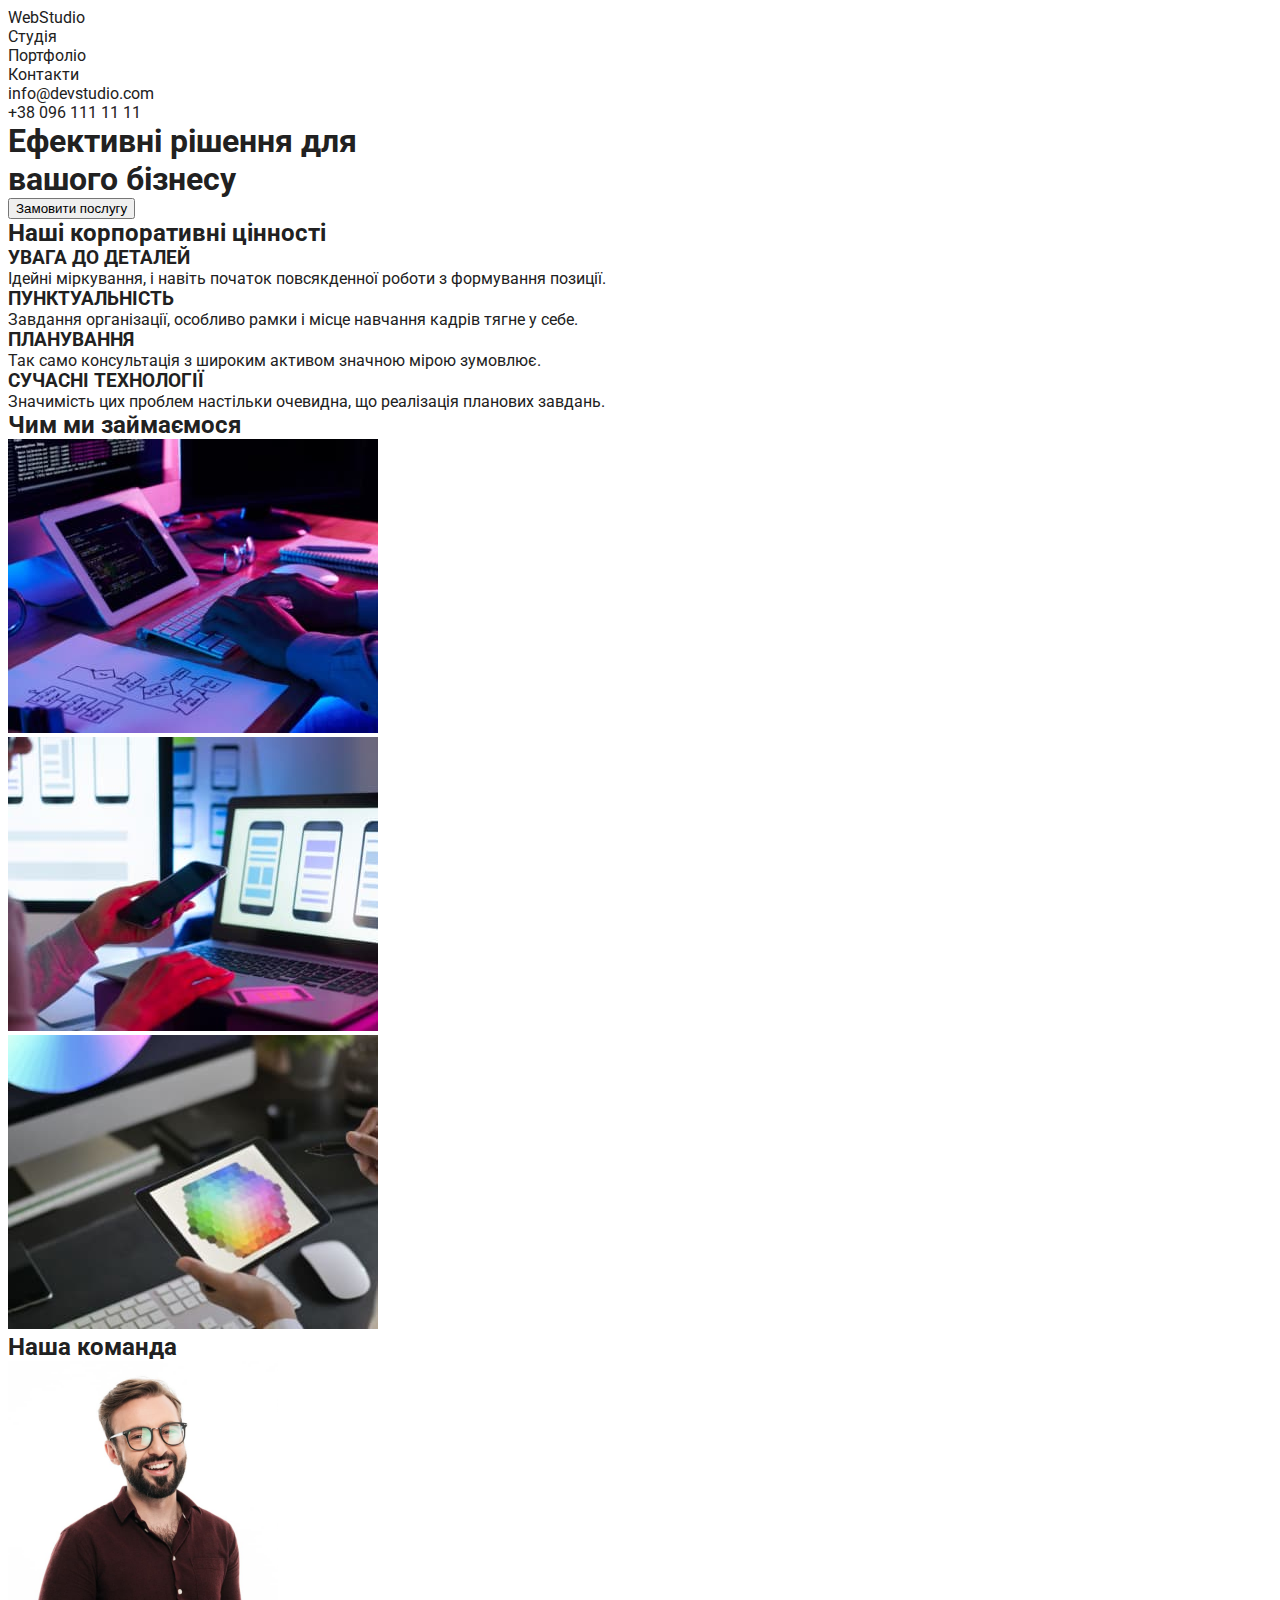
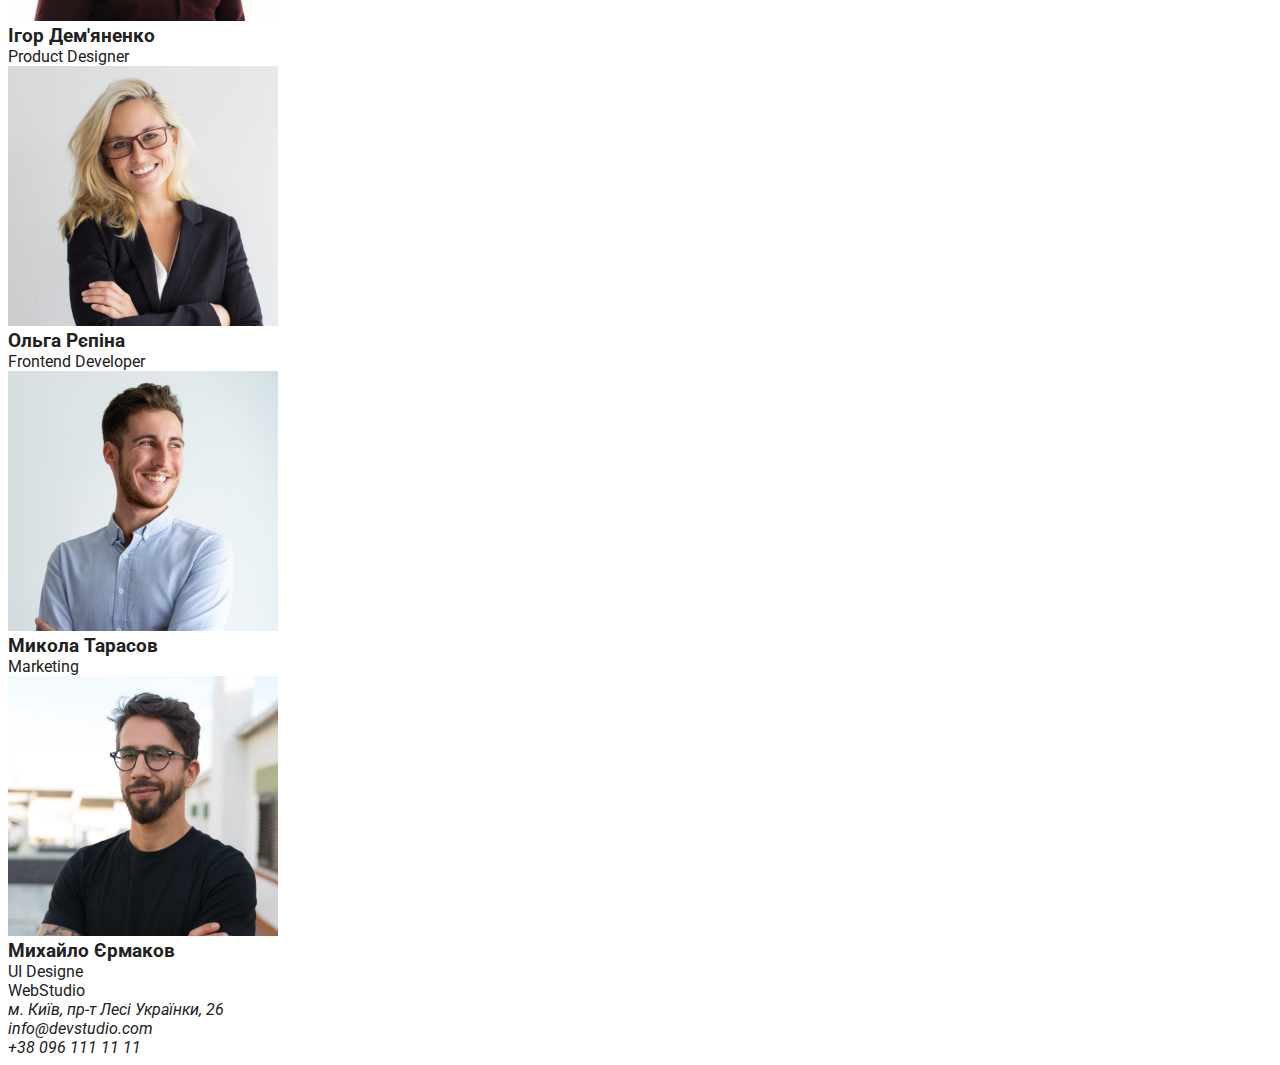
==== commit 392a3ea4: "СБРОС СТИЛЕЙ ПЕРЕД НОВЫМИ ИМЕНАМИ КЛАССОВ" ====
--- a/index.html
+++ b/index.html
@@ -14,30 +14,32 @@
 
     <link rel="stylesheet" href="./CSS/styles.css" />
   </head>
-  <body class="main-content">
+
+  <body>
     <header>
       <nav>
-        <a href="./" class="logo link-underline"><span>Web</span>Studio</a>
-        <ul class="main-nav list">
-          <li>
-            <a href="" class="current link-underline">Студія</a>
-          </li>
-          <li>
-            <a href="./portfolio.html" class="link-underline">Портфоліо</a>
-          </li>
-          <li>
-            <a href="" class="link-underline">Контакти</a>
+        <a href="./index.html" ><span>Web</span>Studio</a>
+        <ul>
+          <li>
+            <a href="">Студія</a>
+          </li>
+          <li>
+            <a href="./portfolio.html">Портфоліо</a>
+          </li>
+          <li>
+            <a href="">Контакти</a>
           </li>
         </ul>
       </nav>
-      <ul class="contacts list">
+
+      <ul>
         <li>
-          <a href="mailto:info@devstudio.com" class="link-underline"
+          <a href="mailto:info@devstudio.com"
             >info@devstudio.com</a
           >
         </li>
         <li>
-          <a href="tel:+380961111111" class="link-underline"
+          <a href="tel:+380961111111"
             >+38 096 111 11 11</a
           >
         </li>
@@ -45,9 +47,9 @@
     </header>
 
     <main>
-      <section class="hero">
+      <section>
         <!-- hero -->
-        <h1 class="tittle">
+        <h1>
           Ефективні рішення для <br />
           вашого бізнесу
         </h1>
@@ -55,32 +57,36 @@
       </section>
 
       <!-- values -->
-      <section class="section values">
-        <h2 class="section-tittle">Наші корпоративні цінності</h2>
-        <ul class="list">
-          <li>
-            <h3 class="values-tittle">УВАГА ДО ДЕТАЛЕЙ</h3>
-            <p class="text">
+      <section>
+        <h2>Наші корпоративні цінності</h2>
+
+        <ul>
+          <li>
+            <h3>УВАГА ДО ДЕТАЛЕЙ</h3>
+            <p>
               Ідейні міркування, і навіть початок повсякденної роботи з
               формування позиції.
             </p>
           </li>
-          <li>
-            <h3 class="values-tittle">ПУНКТУАЛЬНІСТЬ</h3>
-            <p class="text">
+
+          <li>
+            <h3>ПУНКТУАЛЬНІСТЬ</h3>
+            <p>
               Завдання організації, особливо рамки і місце навчання кадрів тягне
               у себе.
             </p>
           </li>
-          <li>
-            <h3 class="values-tittle">ПЛАНУВАННЯ</h3>
-            <p class="text">
+
+          <li>
+            <h3>ПЛАНУВАННЯ</h3>
+            <p>
               Так само консультація з широким активом значною мірою зумовлює.
             </p>
           </li>
-          <li>
-            <h3 class="values-tittle">СУЧАСНІ ТЕХНОЛОГІЇ</h3>
-            <p class="text">
+
+          <li>
+            <h3>СУЧАСНІ ТЕХНОЛОГІЇ</h3>
+            <p>
               Значимість цих проблем настільки очевидна, що реалізація планових
               завдань.
             </p>
@@ -89,14 +95,16 @@
       </section>
 
       <!-- our direction of care -->
-      <section class="section">
-        <h2 class="section-tittle">Чим ми займаємося</h2>
-        <ul class="list">
+      <section>
+        <h2>Чим ми займаємося</h2>
+
+        <ul>
           <li>
             <a href=""
               ><img src="./images/desktop.jpg" alt="Верстка" width="370"
             /></a>
           </li>
+
           <li>
             <a href=""
               ><img
@@ -105,6 +113,7 @@
                 width="370"
             /></a>
           </li>
+
           <li>
             <a href=""
               ><img src="./images/tablet.jpg" alt="Дизайн" width="370"
@@ -114,74 +123,76 @@
       </section>
 
       <!-- our team -->
-      <section class="section team">
-        <h2 class="section-tittle">Наша команда</h2>
-        <ul class="list">
+      <section>
+        <h2>Наша команда</h2>
+
+        <ul>
           <li>
             <img
               src="./images/igor-demyanenko.jpg"
               alt="Ігор Дем'яненко"
               width="270"
             />
-            <h3 class="team-member">Ігор Дем'яненко</h3>
-            <p class="text">Product Designer</p>
-          </li>
+            <h3>Ігор Дем'яненко</h3>
+            <p>Product Designer</p>
+          </li>
+
           <li>
             <img
               src="./images/olga-repina.jpg"
               alt="Ольга Рєпіна"
               width="270"
             />
-            <h3 class="team-member">Ольга Рєпіна</h3>
-            <p class="text">Frontend Developer</p>
-          </li>
+            <h3>Ольга Рєпіна</h3>
+            <p>Frontend Developer</p>
+          </li>
+
           <li>
             <img
               src="./images/micola-tarasov.jpg"
               alt="Микола Тарасов"
               width="270"
             />
-            <h3 class="team-member">Микола Тарасов</h3>
-            <p class="text">Marketing</p>
-          </li>
+            <h3>Микола Тарасов</h3>
+            <p>Marketing</p>
+          </li>
+
           <li>
             <img
               src="./images/mikhailo-ermakov.jpg"
               alt="Михайло Єрмаков"
               width="270"
             />
-            <h3 class="team-member">Михайло Єрмаков</h3>
-            <p class="text">UI Designe</p>
+            <h3>Михайло Єрмаков</h3>
+            <p>UI Designe</p>
           </li>
         </ul>
       </section>
     </main>
 
     <footer>
-      <a href="./index.html" class="logo link-underline"
+      <a href="./index.html"
         ><span>Web</span>Studio</a
       >
       <address>
-        <ul class="adress">
+        <ul>
           <li>
             <a
               href="https://www.google.com.ua/maps/place/%D0%B1%D1%83%D0%BB.+%D0%9B%D0%B5%D1%81%D0%B8+%D0%A3%D0%BA%D1%80%D0%B0%D0%B8%D0%BD%D0%BA%D0%B8,+26,+%D0%9A%D0%B8%D0%B5%D0%B2,+02000/"
               target="_blank"
-              rel="noreferrer noopener"
-              class="adress-fact link-underline"
+              rel="noreferrer noopener"              
             >
               м. Київ, пр-т Лесі Українки, 26
             </a>
           </li>
           <li>
             <a
-              href="mailto:info@devstudio.com"
-              class="adress-contact link-underline"
+              href="mailto:info@devstudio.com"              
               >info@devstudio.com</a
             >
           </li>
           <li>
-            <a href="tel:+380961111111" class="adress-contact link-underline"
+            <a href="tel:+380961111111"
               >+38 096 111 11 11</a
             >
           </li>
--- a/CSS/styles.css
+++ b/CSS/styles.css
@@ -1,8 +1,3 @@
-/* primary text color #212121 */
-/* secondary text color #757575*/
-/* accent color  #2196F3 */
-/* bg-main #F5F5F5 */
-
 :root {
   --main-text-color: #212121;
   --secondary-text-color: #757575;
@@ -11,155 +6,35 @@
   --main-bg: #f5f5f5;
 }
 
-/* Общие стили */
+/* СБРОС */
 
-/* main content */
-.main-content {
-  color: var(--main-text-color);
-  font-weight: 400;
-  font-family: Roboto, sans-serif;
-  font-size: 14px;
-  line-height: 1.71;
-  letter-spacing: 0.03em;
+ul {
+  list-style: none;
+  padding: 0;
+  margin: 0;
 }
 
-.list {
-  list-style-type: none;
+a {
+  text-decoration: none;
+  color: inherit;
 }
 
-.link-underline {
-  text-decoration: none;
+h1,
+h2,
+h3,
+h4,
+p {
+  margin: 0;
 }
 
-/* логотип */
-.logo {
-  color: #000000;
-  font-family: "Raleway";
-  font-weight: 700;
-  font-size: 26px;
-  line-height: 1.19;
-  letter-spacing: 0.03em;
+.hidden-title {
+  display: none;
 }
 
-.logo > span {
-  color: var(--accent-color);
-}
+/* BODY */
 
-/*глвная навигация сайта */
-.main-nav,
-.contacts {
-  line-height: 1.14;
-  letter-spacing: 0.02em;
-}
-
-.main-nav .current {
-  color: var(--accent-color);
-}
-
-.main-nav a:hover,
-.main-nav a:focus {
-  color: var(--accent-color);
-}
-
-/* контакты */
-.contacts a {
-  color: var(--secondary-text-color);
-}
-
-.contacts a:hover,
-.contacts a:focus {
-  color: var(--accent-color);
-}
-
-/* футер, бэкграунд задан временно для визуального удобства*/
-.adress-fact {
-  color: var(--white-color);
-  background: #000000;
+body {
+  color: var(--main-text-color);
+  font-family: Roboto, sans-serif;
   font-style: normal;
 }
-
-.adress-contact {
-  color: rgba(255, 255, 255, 0.6);
-  background-color: #000000;
-  font-style: normal;
-}
-
-.adress-fact:hover,
-.adress-fact:focus,
-.adress-contact:hover,
-.adress-contact:focus {
-  color: var(--accent-color);
-}
-
-/* кнопка */
-.button {
-  cursor: pointer;
-}
-
-.button:hover,
-.button:focus {
-  color: var(--white-color);
-  background-color: var(--accent-color);
-}
-
-/* cстили index.html */
-
-/* Заголовок страницы */
-.tittle {
-  color: var(--white-color);
-  background-color: #000000;
-  font-weight: 900;
-  font-size: 44px;
-  line-height: 1.36;
-  text-align: center;
-  letter-spacing: 0.06em;
-  text-transform: uppercase;
-}
-
-/* Заголовки секций */
-.section-tittle {
-  font-size: 36px;
-  line-height: 1.17;
-  text-align: center;
-}
-
-/* заголовки элементов списка values */
-.values-tittle {
-  line-height: 1.14;
-  letter-spacing: 0.03em;
-  text-transform: uppercase;
-}
-
-/* Имена членов команды */
-.team-member {
-  font-weight: 500;
-  font-size: 16px;
-  line-height: 1.19;
-}
-
-/* абзац */
-.text {
-  color: var(--secondary-text-color);
-}
-
-/* профессии членов команды */
-.team .text {
-  font-size: 16px;
-  line-height: 1.19;
-}
-
-/* стили portfolio.html */
-
-/* заголовки работ */
-.portfolio-tittle {
-  font-size: 18px;
-  line-height: 2;
-  letter-spacing: 0.06em;
-  color: var(--main-text-color);
-}
-
-/* описание работ */
-.portfolio .text {
-  font-size: 16px;
-  line-height: 1.88;
-}
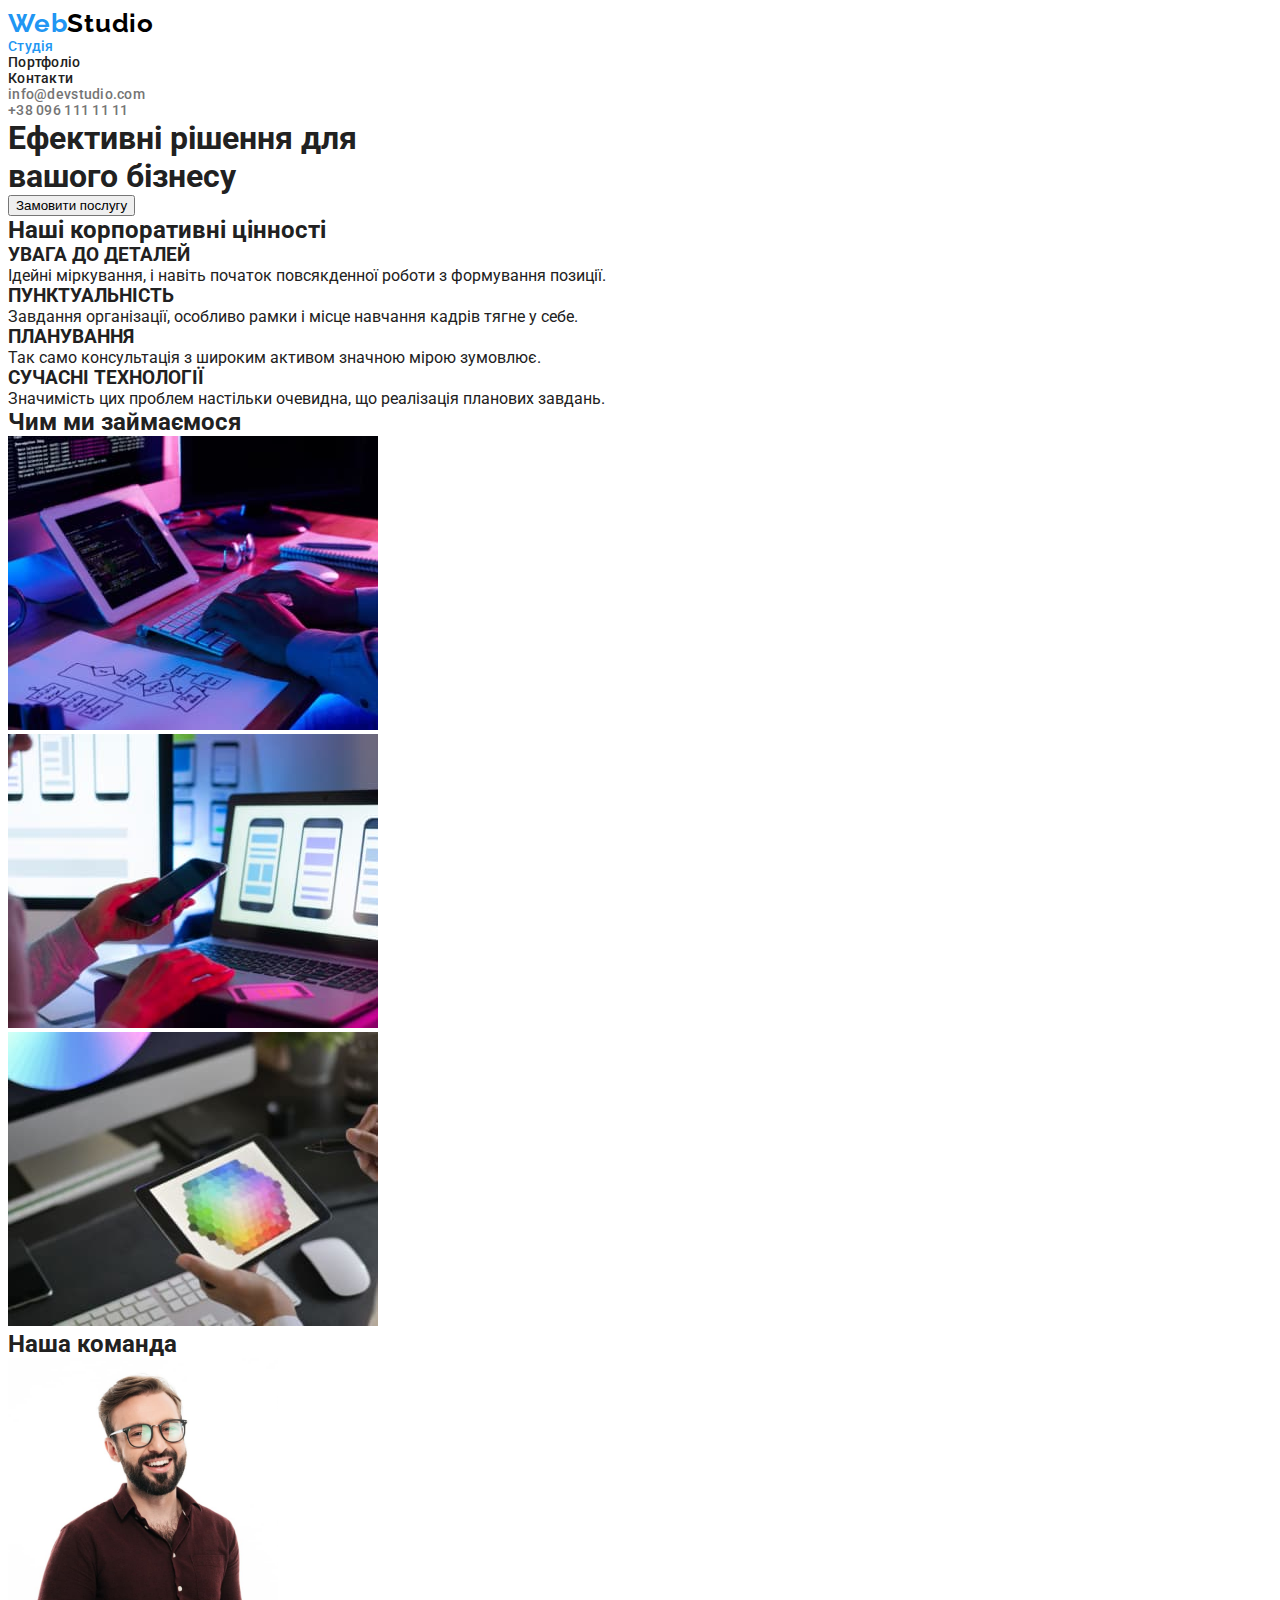
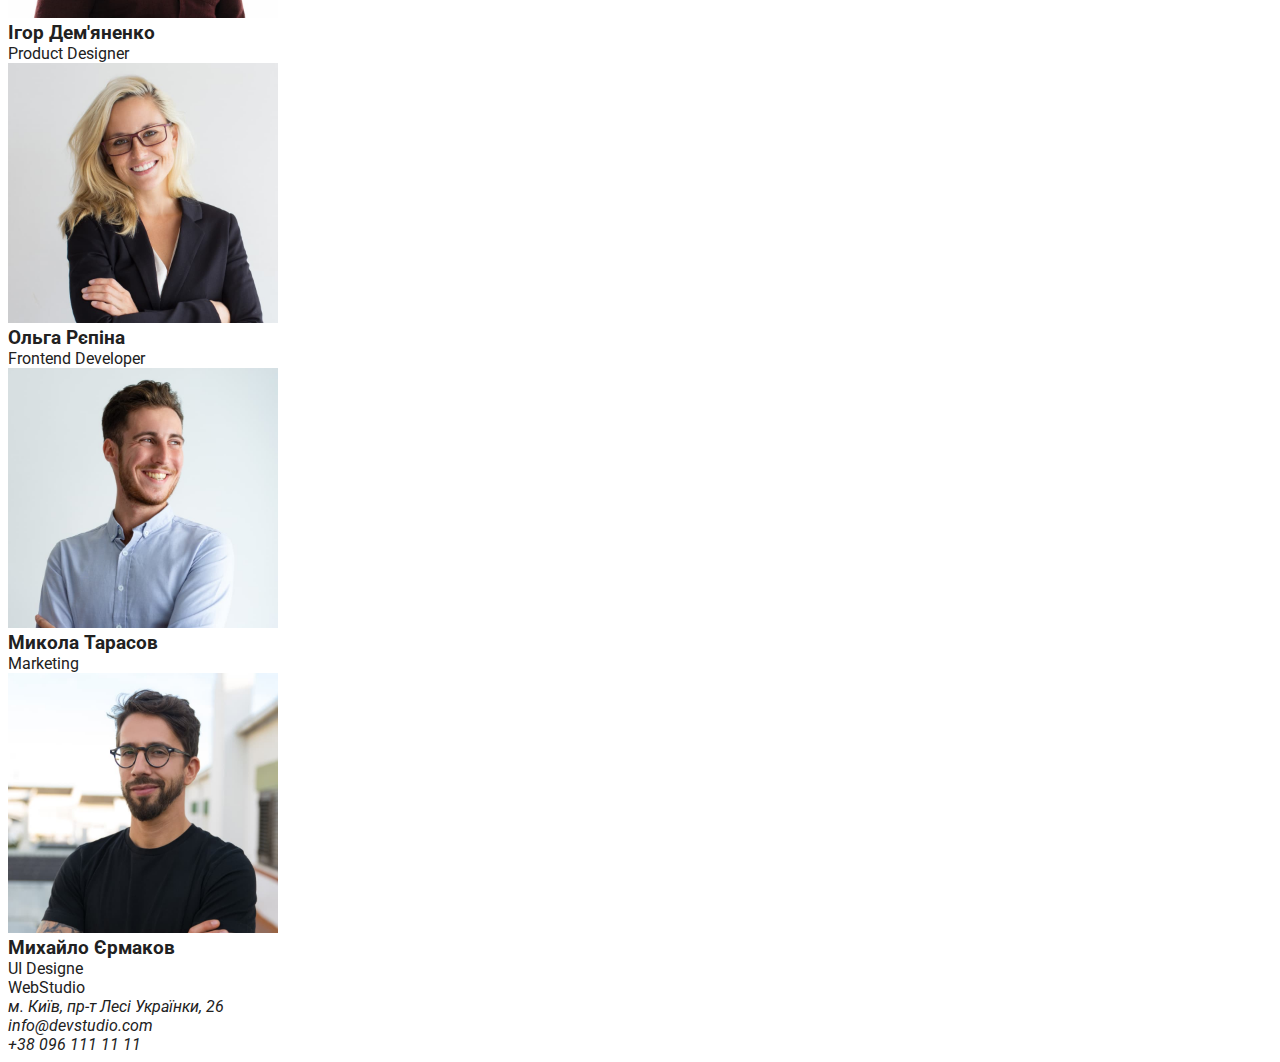
==== commit 5e42564d: "Стилизация хедера" ====
--- a/index.html
+++ b/index.html
@@ -17,29 +17,30 @@
 
   <body>
     <header>
-      <nav>
-        <a href="./index.html" ><span>Web</span>Studio</a>
+      <nav class="main-nav">
+        <a href="./index.html" class="logo"
+          ><span class="logo-web">Web</span
+          ><span class="logo-studio">Studio</span></a
+        >
         <ul>
-          <li>
-            <a href="">Студія</a>
+          <li class="main-nav-item">
+            <a href="./index.html" class="main-nav-current">Студія</a>
           </li>
-          <li>
+          <li class="main-nav-item">
             <a href="./portfolio.html">Портфоліо</a>
           </li>
-          <li>
+          <li class="main-nav-item">
             <a href="">Контакти</a>
           </li>
         </ul>
       </nav>
 
-      <ul>
-        <li>
-          <a href="mailto:info@devstudio.com"
-            >info@devstudio.com</a
-          >
+      <ul class="adress">
+        <li class="adress-item">
+          <a href="mailto:info@devstudio.com">info@devstudio.com</a>
         </li>
-        <li>
-          <a href="tel:+380961111111"
+        <li class="adress-item">
+          <a href="tel:+380961111111" class="main-nav-adress"
             >+38 096 111 11 11</a
           >
         </li>
@@ -171,30 +172,23 @@
     </main>
 
     <footer>
-      <a href="./index.html"
-        ><span>Web</span>Studio</a
-      >
+      <a href="./index.html"><span>Web</span>Studio</a>
       <address>
         <ul>
           <li>
             <a
               href="https://www.google.com.ua/maps/place/%D0%B1%D1%83%D0%BB.+%D0%9B%D0%B5%D1%81%D0%B8+%D0%A3%D0%BA%D1%80%D0%B0%D0%B8%D0%BD%D0%BA%D0%B8,+26,+%D0%9A%D0%B8%D0%B5%D0%B2,+02000/"
               target="_blank"
-              rel="noreferrer noopener"              
+              rel="noreferrer noopener"
             >
               м. Київ, пр-т Лесі Українки, 26
             </a>
           </li>
           <li>
-            <a
-              href="mailto:info@devstudio.com"              
-              >info@devstudio.com</a
-            >
+            <a href="mailto:info@devstudio.com">info@devstudio.com</a>
           </li>
           <li>
-            <a href="tel:+380961111111"
-              >+38 096 111 11 11</a
-            >
+            <a href="tel:+380961111111">+38 096 111 11 11</a>
           </li>
         </ul>
       </address>
--- a/CSS/styles.css
+++ b/CSS/styles.css
@@ -38,3 +38,53 @@
   font-family: Roboto, sans-serif;
   font-style: normal;
 }
+
+/* ЛОГОТИП */
+
+.logo {
+  font-family: "Raleway";
+  font-style: normal;
+  font-weight: 700;
+  font-size: 26px;
+  line-height: 1.19;
+  letter-spacing: 0.03em;
+}
+
+.logo-web {
+  color: var(--accent-color);
+}
+
+.logo-studio {
+  color: #000000;
+}
+
+/* ГЛАВНАЯ НАВИГАЦИЯ */
+
+.main-nav {
+  font-weight: 500;
+  font-size: 14px;
+  line-height: 1.14;
+  letter-spacing: 0.02em;
+  color: #212121;
+}
+
+.main-nav-current,
+.main-nav-item:hover,
+.main-nav-item:focus {
+  color: var(--accent-color);
+}
+
+/* АДРЕСС */
+
+.adress {
+  color: var(--secondary-text-color);
+  font-weight: 500;
+  font-size: 14px;
+  line-height: 1.14;
+  letter-spacing: 0.02em;
+}
+
+.adress-item:hover,
+.adress-item:focus {
+  color: var(--accent-color);
+}
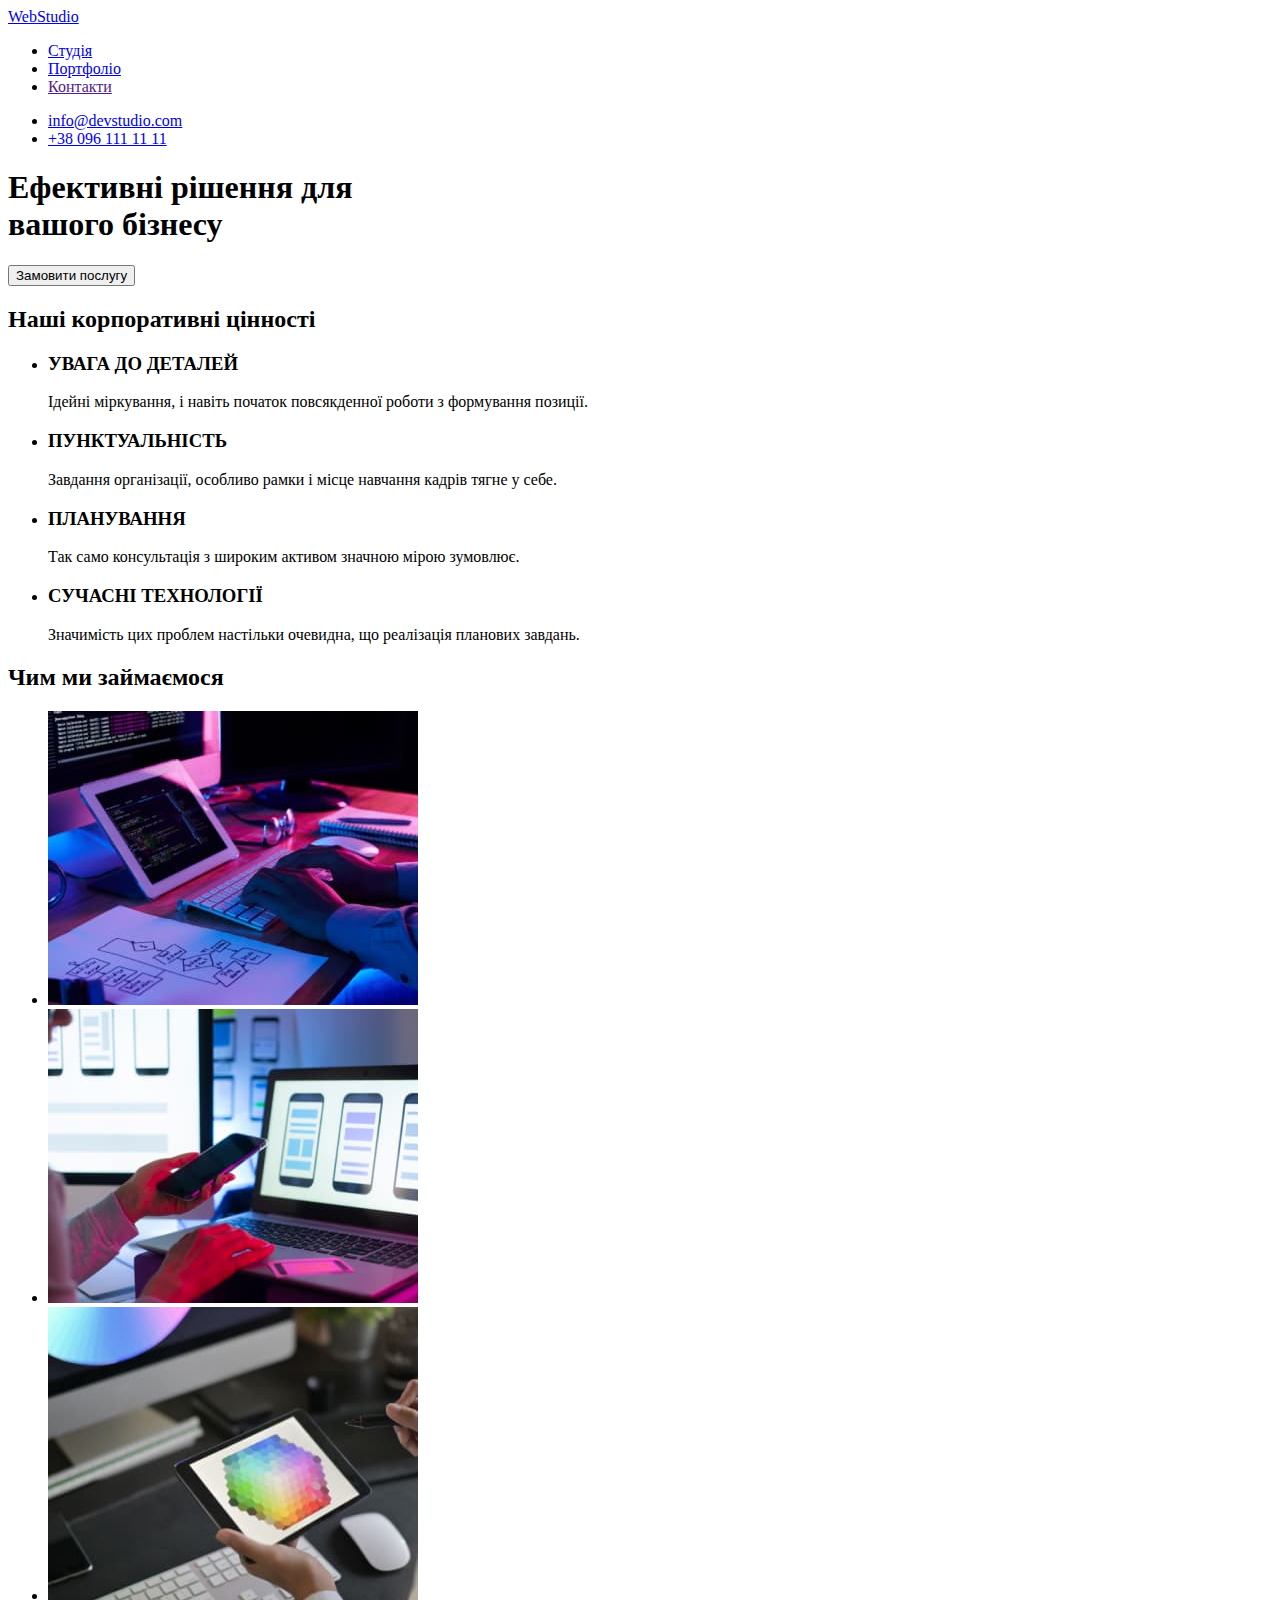
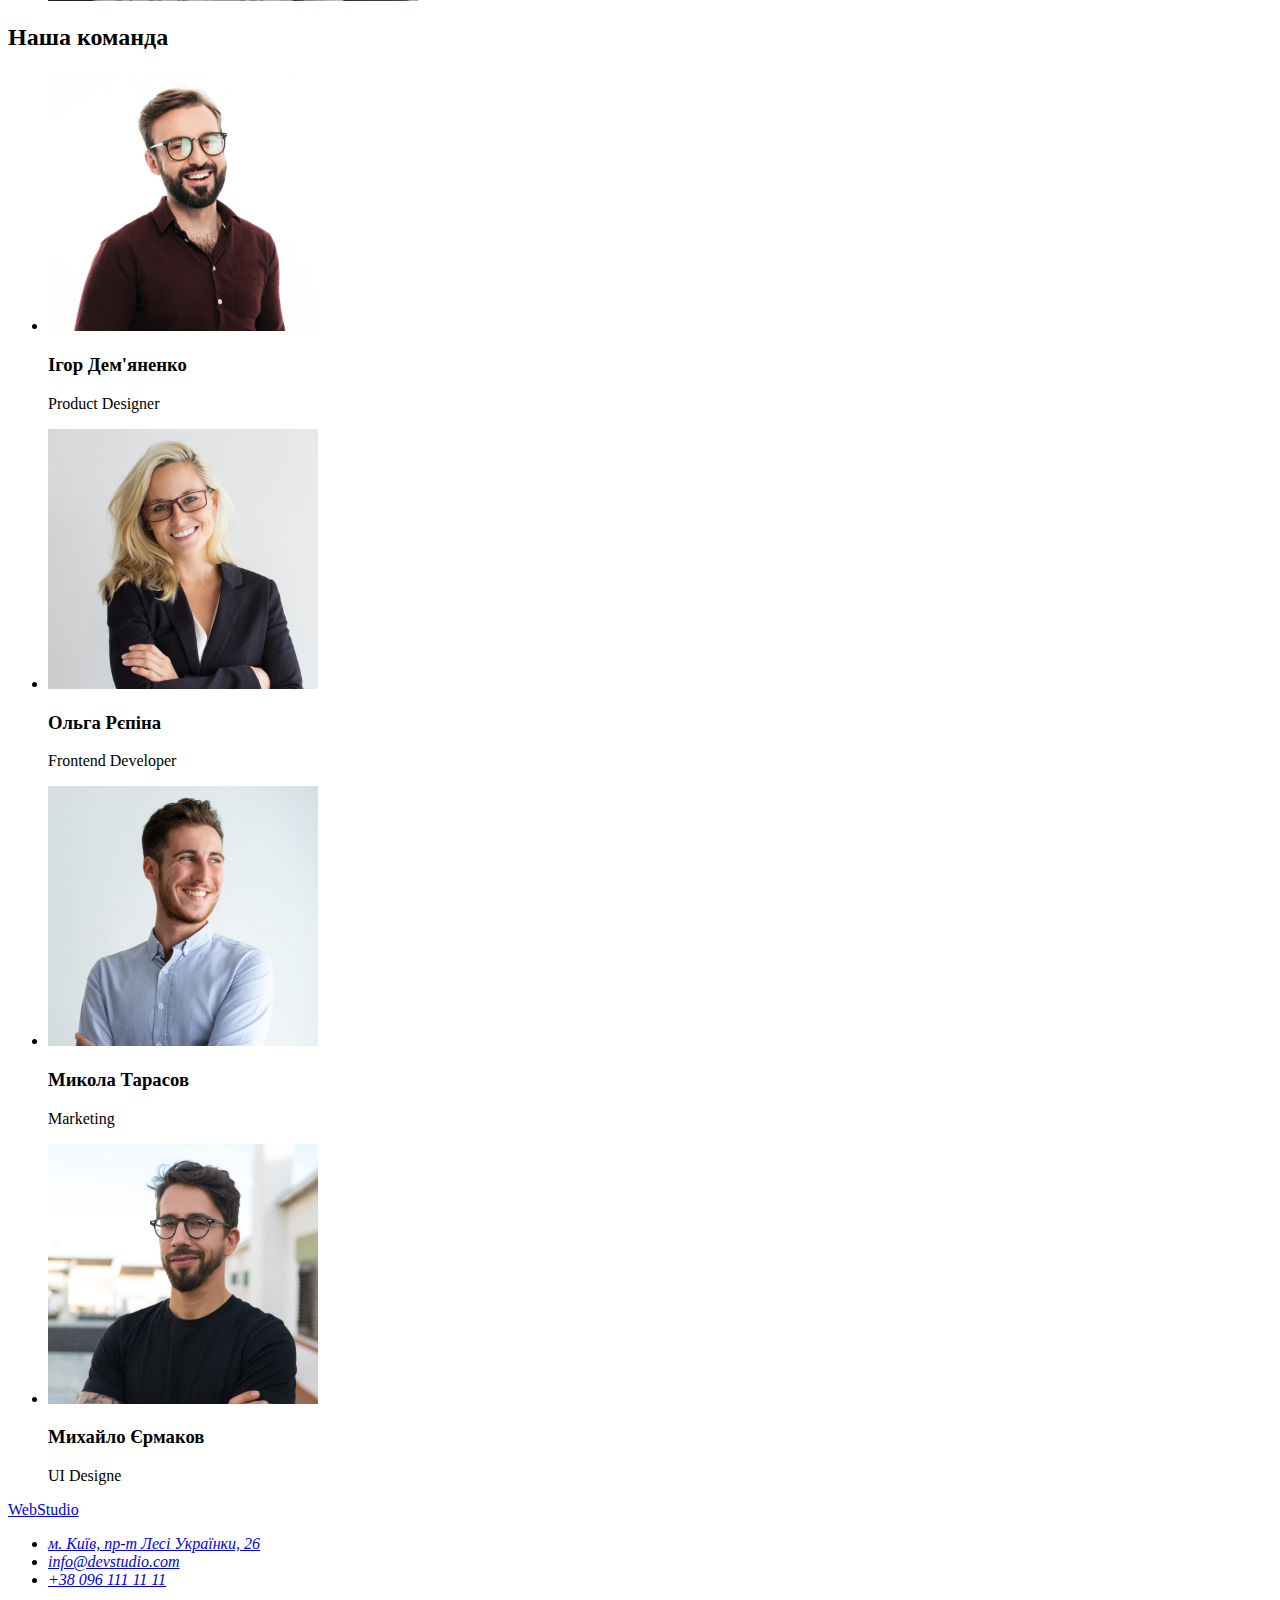
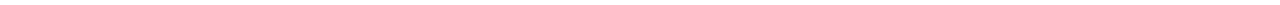
==== commit 9bed89d2: "ДЗ 2 с корректными классами" ====
--- a/index.html
+++ b/index.html
@@ -12,7 +12,7 @@
       rel="stylesheet"
     />
 
-    <link rel="stylesheet" href="./CSS/styles.css" />
+    <link rel="stylesheet" href="./css/styles.css" />
   </head>
 
   <body>
@@ -24,70 +24,75 @@
         >
         <ul>
           <li class="main-nav-item">
-            <a href="./index.html" class="main-nav-current">Студія</a>
+            <a href="./index.html" class="main-nav-current main-nav-link"
+              >Студія</a
+            >
           </li>
           <li class="main-nav-item">
-            <a href="./portfolio.html">Портфоліо</a>
+            <a href="./portfolio.html" class="main-nav-link">Портфоліо</a>
           </li>
           <li class="main-nav-item">
-            <a href="">Контакти</a>
+            <a href="" class="main-nav-link">Контакти</a>
           </li>
         </ul>
       </nav>
 
       <ul class="adress">
-        <li class="adress-item">
-          <a href="mailto:info@devstudio.com">info@devstudio.com</a>
+        <li>
+          <a href="mailto:info@devstudio.com" class="adress-link"
+            >info@devstudio.com</a
+          >
         </li>
-        <li class="adress-item">
-          <a href="tel:+380961111111" class="main-nav-adress"
-            >+38 096 111 11 11</a
-          >
+        <li>
+          <a href="tel:+380961111111" class="adress-link">+38 096 111 11 11</a>
         </li>
       </ul>
     </header>
 
     <main>
-      <section>
-        <!-- hero -->
-        <h1>
-          Ефективні рішення для <br />
-          вашого бізнесу
-        </h1>
-        <button type="button" class="button">Замовити послугу</button>
-      </section>
-
-      <!-- values -->
-      <section>
-        <h2>Наші корпоративні цінності</h2>
-
-        <ul>
-          <li>
-            <h3>УВАГА ДО ДЕТАЛЕЙ</h3>
-            <p>
+      <!-- HERO -->
+      <section>
+        <div class="hero">
+          <h1 class="hero-title">
+            Ефективні рішення для <br />
+            вашого бізнесу
+          </h1>
+          <button type="button" class="button">Замовити послугу</button>
+        </div>
+      </section>
+
+      <!-- VALUES -->
+
+      <section>
+        <h2 class="hidden-title">Наші корпоративні цінності</h2>
+
+        <ul>
+          <li>
+            <h3 class="value-title">УВАГА ДО ДЕТАЛЕЙ</h3>
+            <p class="value-text">
               Ідейні міркування, і навіть початок повсякденної роботи з
               формування позиції.
             </p>
           </li>
 
           <li>
-            <h3>ПУНКТУАЛЬНІСТЬ</h3>
-            <p>
+            <h3 class="value-title">ПУНКТУАЛЬНІСТЬ</h3>
+            <p class="value-text">
               Завдання організації, особливо рамки і місце навчання кадрів тягне
               у себе.
             </p>
           </li>
 
           <li>
-            <h3>ПЛАНУВАННЯ</h3>
-            <p>
+            <h3 class="value-title">ПЛАНУВАННЯ</h3>
+            <p class="value-text">
               Так само консультація з широким активом значною мірою зумовлює.
             </p>
           </li>
 
           <li>
-            <h3>СУЧАСНІ ТЕХНОЛОГІЇ</h3>
-            <p>
+            <h3 class="value-title">СУЧАСНІ ТЕХНОЛОГІЇ</h3>
+            <p class="value-text">
               Значимість цих проблем настільки очевидна, що реалізація планових
               завдань.
             </p>
@@ -95,9 +100,9 @@
         </ul>
       </section>
 
-      <!-- our direction of care -->
-      <section>
-        <h2>Чим ми займаємося</h2>
+      <!-- WORKS -->
+      <section>
+        <h2 class="work-title">Чим ми займаємося</h2>
 
         <ul>
           <li>
@@ -123,9 +128,10 @@
         </ul>
       </section>
 
-      <!-- our team -->
-      <section>
-        <h2>Наша команда</h2>
+      <!-- TEAM -->
+
+      <section>
+        <h2 class="team-title">Наша команда</h2>
 
         <ul>
           <li>
@@ -134,8 +140,8 @@
               alt="Ігор Дем'яненко"
               width="270"
             />
-            <h3>Ігор Дем'яненко</h3>
-            <p>Product Designer</p>
+            <h3 class="team-member">Ігор Дем'яненко</h3>
+            <p class="team-text">Product Designer</p>
           </li>
 
           <li>
@@ -144,8 +150,8 @@
               alt="Ольга Рєпіна"
               width="270"
             />
-            <h3>Ольга Рєпіна</h3>
-            <p>Frontend Developer</p>
+            <h3 class="team-member">Ольга Рєпіна</h3>
+            <p class="team-text">Frontend Developer</p>
           </li>
 
           <li>
@@ -154,8 +160,8 @@
               alt="Микола Тарасов"
               width="270"
             />
-            <h3>Микола Тарасов</h3>
-            <p>Marketing</p>
+            <h3 class="team-member">Микола Тарасов</h3>
+            <p class="team-text">Marketing</p>
           </li>
 
           <li>
@@ -164,34 +170,44 @@
               alt="Михайло Єрмаков"
               width="270"
             />
-            <h3>Михайло Єрмаков</h3>
-            <p>UI Designe</p>
+            <h3 class="team-member">Михайло Єрмаков</h3>
+            <p class="team-text">UI Designe</p>
           </li>
         </ul>
       </section>
     </main>
 
     <footer>
-      <a href="./index.html"><span>Web</span>Studio</a>
-      <address>
-        <ul>
-          <li>
-            <a
-              href="https://www.google.com.ua/maps/place/%D0%B1%D1%83%D0%BB.+%D0%9B%D0%B5%D1%81%D0%B8+%D0%A3%D0%BA%D1%80%D0%B0%D0%B8%D0%BD%D0%BA%D0%B8,+26,+%D0%9A%D0%B8%D0%B5%D0%B2,+02000/"
-              target="_blank"
-              rel="noreferrer noopener"
-            >
-              м. Київ, пр-т Лесі Українки, 26
-            </a>
-          </li>
-          <li>
-            <a href="mailto:info@devstudio.com">info@devstudio.com</a>
-          </li>
-          <li>
-            <a href="tel:+380961111111">+38 096 111 11 11</a>
-          </li>
-        </ul>
-      </address>
+      <div class="foot">
+        <a href="./index.html" class="logo"
+          ><span class="logo-web-foot">Web</span
+          ><span class="logo-studio-foot">Studio</span></a
+        >
+        <address class="foot-adress">
+          <ul>
+            <li class="foot-adress-fact">
+              <a
+                href="https://www.google.com.ua/maps/place/%D0%B1%D1%83%D0%BB.+%D0%9B%D0%B5%D1%81%D0%B8+%D0%A3%D0%BA%D1%80%D0%B0%D0%B8%D0%BD%D0%BA%D0%B8,+26,+%D0%9A%D0%B8%D0%B5%D0%B2,+02000/"
+                target="_blank"
+                rel="noreferrer noopener"
+                class="foot-adress-link"
+              >
+                м. Київ, пр-т Лесі Українки, 26
+              </a>
+            </li>
+            <li class="foot-adress-contact">
+              <a href="mailto:info@devstudio.com" class="foot-adress-link"
+                >info@devstudio.com</a
+              >
+            </li>
+            <li class="foot-adress-contact">
+              <a href="tel:+380961111111" class="foot-adress-link"
+                >+38 096 111 11 11</a
+              >
+            </li>
+          </ul>
+        </address>
+      </div>
     </footer>
   </body>
 </html>
